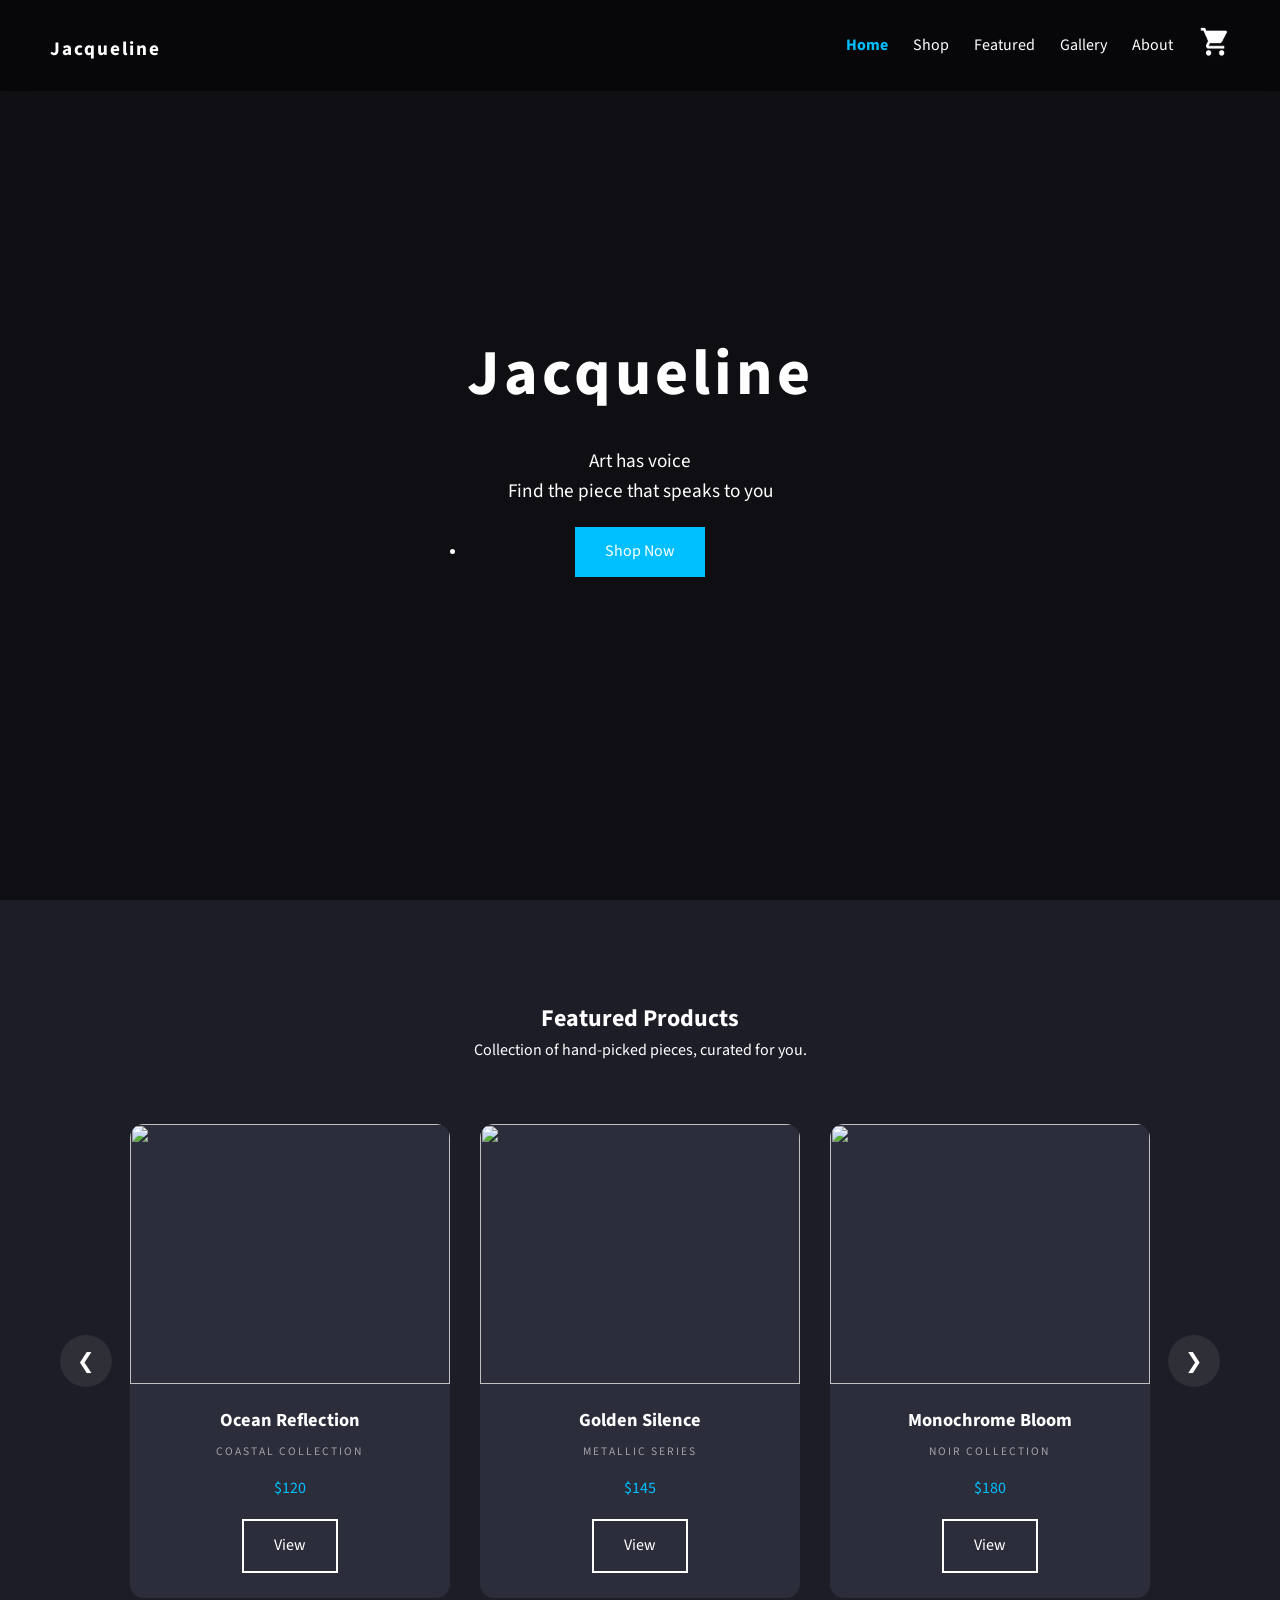
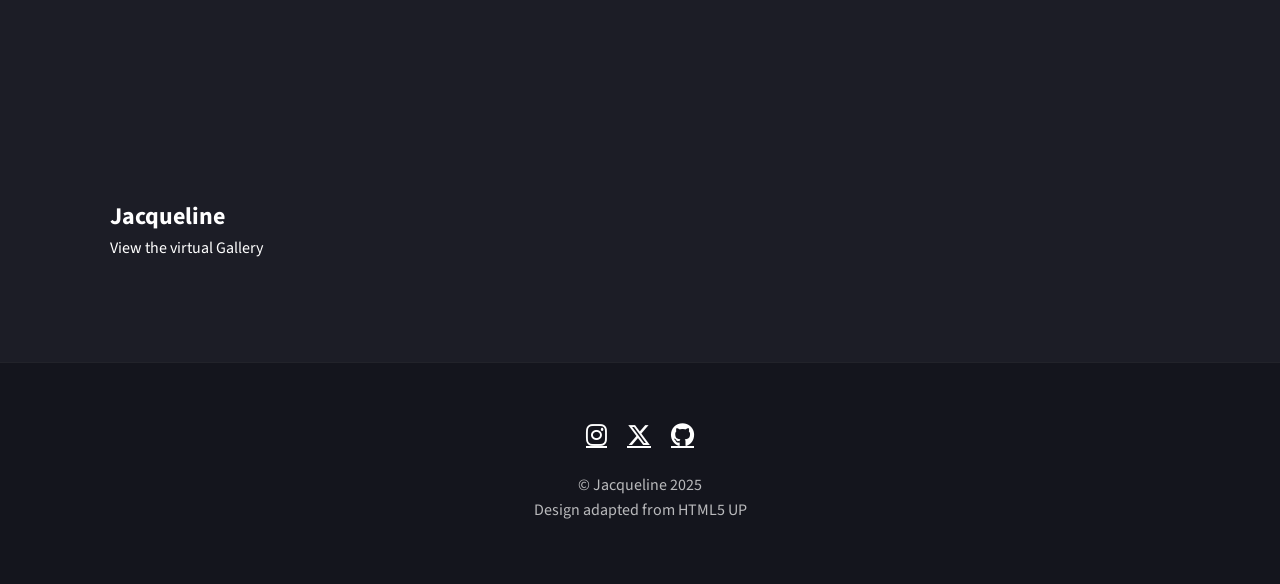
==== index.html @ 3ec4bf7d "Update index.html" ====
<!DOCTYPE HTML>
<html>

<head>

    <title>Jacqueline</title>

    <meta charset="utf-8" />

    <meta
        name="viewport"
        content="width=device-width, initial-scale=1"
    />

    <link
        rel="stylesheet"
        href="assets/css/main.css"
    />

    <!-- Font Awesome -->

    <link
        rel="stylesheet"
        href="https://cdnjs.cloudflare.com/ajax/libs/font-awesome/6.5.1/css/all.min.css"
    />

</head>

<body class="landing">

    <!-- PAGE WRAPPER -->

    <div id="page-wrapper">

        <!-- HEADER -->

        <header id="header" class="alt">

            <h1>
                <a href="index.html">
                    Jacqueline
                </a>
            </h1>

            <nav id="nav">

                <ul>

                    <li>
                        <a href="index.html" class="active-nav">
                            Home
                        </a>
                    </li>

                    <li class="dropdown">

                        <a href="shop.html">
                            Shop
                        </a>

                        <ul class="dropdown-menu">

                            <li>
                                <a href="jewelry.html">
                                    Jewelry
                                </a>
                            </li>

                            <li>
                                <a href="wall_art.html">
                                    Wall Art
                                </a>
                            </li>

                        </ul>

                    </li>

                    <li>
                        <a href="featured.html">
                            Featured
                        </a>
                    </li>

                    <li>
                        <a href="gallery.html">
                            Gallery
                        </a>
                    </li>

                    <li>
                        <a href="about.html">
                            About
                        </a>
                    </li>

                    <li>

                        <a href="cart.html">

                            <img
                                src="assets/images/cart.png"
                                alt="Cart"
                                class="cart-icon"
                            >

                        </a>

                    </li>

                </ul>

            </nav>

        </header>

        <!-- BANNER -->

        <section id="banner">

            <div class="inner">

                <h2>
                    Jacqueline
                </h2>

                <p>
                    Art has voice
                    <br />
                    Find the piece that speaks to you
                </p>

                <ul class="actions special">

                    <li>
                        <a href="shop.html" class="button primary">
                            Shop Now
                        </a>
                    </li>

                </ul>

            </div>

        </section>

        <!-- FEATURED PRODUCTS -->

        <section
            id="one"
            class="wrapper style1 special"
        >

            <div class="inner">

                <header class="major">

                    <h2>
                        Featured Products
                    </h2>

                    <p>
                        Collection of hand-picked pieces,
                        curated for you.
                    </p>

                </header>

                <!-- CAROUSEL -->

                    <div class="featured-carousel-container">

                        <!-- LEFT -->

                        <button
                            class="carousel-arrow"
                            id="prevBtn"
                        >
                            &#10094;
                        </button>

                        <!-- VIEWPORT -->

                        <div class="featured-viewport">

                            <div
                                class="featured-track"
                                id="featuredTrack"
                            >

                                <!-- PRODUCT 1 -->

                                <div class="featured-product">

                                    <img
                                        src="https://picsum.photos/500/400?1"
                                        alt=""
                                    >

                                    <h3>
                                        Ocean Reflection
                                    </h3>

                                    <span>
                                        Coastal Collection
                                    </span>

                                    <p>
                                        $120
                                    </p>

                                    <a href="#" class="button">
                                        View
                                    </a>

                                </div>

                                <!-- PRODUCT 2 -->

                                <div class="featured-product">

                                    <img
                                        src="https://picsum.photos/500/400?2"
                                        alt=""
                                    >

                                    <h3>
                                        Golden Silence
                                    </h3>

                                    <span>
                                        Metallic Series
                                    </span>

                                    <p>
                                        $145
                                    </p>

                                    <a href="#" class="button">
                                        View
                                    </a>

                                </div>

                                <!-- PRODUCT 3 -->

                                <div class="featured-product">

                                    <img
                                        src="https://picsum.photos/500/400?3"
                                        alt=""
                                    >

                                    <h3>
                                        Monochrome Bloom
                                    </h3>

                                    <span>
                                        Noir Collection
                                    </span>

                                    <p>
                                        $180
                                    </p>

                                    <a href="#" class="button">
                                        View
                                    </a>

                                </div>

                                <!-- PRODUCT 4 -->

                                <div class="featured-product">

                                    <img
                                        src="https://picsum.photos/500/400?4"
                                        alt=""
                                    >

                                    <h3>
                                        Silver Horizon
                                    </h3>

                                    <span>
                                        Metallic Series
                                    </span>

                                    <p>
                                        $165
                                    </p>

                                    <a href="#" class="button">
                                        View
                                    </a>

                                </div>

                                <!-- PRODUCT 5 -->

                                <div class="featured-product">

                                    <img
                                        src="https://picsum.photos/500/400?5"
                                        alt=""
                                    >

                                    <h3>
                                        Amber Flow
                                    </h3>

                                    <span>
                                        Earth Series
                                    </span>

                                    <p>
                                        $150
                                    </p>

                                    <a href="#" class="button">
                                        View
                                    </a>

                                </div>

                                <!-- PRODUCT 6 -->

                                <div class="featured-product">

                                    <img
                                        src="https://picsum.photos/500/400?6"
                                        alt=""
                                    >

                                    <h3>
                                        Crimson Drift
                                    </h3>

                                    <span>
                                        Rouge Collection
                                    </span>

                                    <p>
                                        $210
                                    </p>

                                    <a href="#" class="button">
                                        View
                                    </a>

                                </div>

                                <!-- PRODUCT 7 -->

                                <div class="featured-product">

                                    <img
                                        src="https://picsum.photos/500/400?7"
                                        alt=""
                                    >

                                    <h3>
                                        Ivory Echo
                                    </h3>

                                    <span>
                                        Minimal Series
                                    </span>

                                    <p>
                                        $135
                                    </p>

                                    <a href="#" class="button">
                                        View
                                    </a>

                                </div>

                            </div>

                        </div>

                        <!-- RIGHT -->

                        <button
                            class="carousel-arrow"
                            id="nextBtn"
                        >
                            &#10095;
                        </button>

                    </div>

                </section>

            </div>

        </section>

        <!-- ABOUT -->

        <section
            id="two"
            class="wrapper alt style2"
        >

            <section class="spotlight">

                <div class="image">

                    <img
                        src="https://picsum.photos/600/400?4"
                        alt=""
                    >

                </div>

                <div class="content">

                    <h2>
                        Jacqueline
                    </h2>

                    <p>
                        View the virtual Gallery
                    </p>

                </div>

            </section>

        </section>

        <!-- FOOTER -->

        <footer id="footer">

            <ul class="icons">

                <li>
                    <a href="#" class="fa-brands fa-instagram"></a>
                </li>

                <li>
                    <a href="#" class="fa-brands fa-x-twitter"></a>
                </li>

                <li>
                    <a href="#" class="fa-brands fa-github"></a>
                </li>

            </ul>

            <ul class="copyright">

                <li>
                    &copy; Jacqueline 2025
                </li>

                <li>
                    Design adapted from HTML5 UP
                </li>

            </ul>

        </footer>

    </div>

    <script src="assets/js/main.js"></script>

</body>

</html>
---- assets/css/main.css ----
@import url("https://fonts.googleapis.com/css?family=Source+Sans+Pro:300,400,600");

* {
    margin: 0;
    padding: 0;
    box-sizing: border-box;
}

/* =========================
   GLOBAL
========================= */

body {
    font-family: "Source Sans Pro", sans-serif;

    background: #1c1d26;

    color: white;

    line-height: 1.6;

    -webkit-font-smoothing: antialiased;
    -moz-osx-font-smoothing: grayscale;
}

img {
    max-width: 100%;
}

#page-wrapper {
    overflow-x: hidden;
}

/* =========================
   HEADER
========================= */

#header {
    position: fixed;

    width: 100%;

    padding: 20px 50px;

    display: flex;
    justify-content: space-between;
    align-items: center;

    background: rgba(0,0,0,0.5);

    backdrop-filter: blur(10px);
    -webkit-backdrop-filter: blur(10px);

    z-index: 999;
}

#header h1 a {
    color: white;

    text-decoration: none;

    font-size: 1.2rem;

    letter-spacing: 2px;
}

/* =========================
   NAVIGATION
========================= */

#nav > ul {
    display: flex;

    align-items: center;

    list-style: none;

    gap: 25px;
}

#nav a {
    color: white;

    text-decoration: none;

    transition: 0.3s ease;
}

#nav a:hover {
    color: #00bfff;
}

.active-nav {
    color: #00bfff !important;

    font-weight: 700;
}

/* =========================
   CART ICON
========================= */

.cart-icon {
    width: 32px;
    height: 32px;

    transition: 0.3s ease;
}

#nav a:hover .cart-icon {
    filter:
        brightness(0)
        saturate(100%)
        invert(62%)
        sepia(97%)
        saturate(1868%)
        hue-rotate(165deg)
        brightness(101%)
        contrast(101%);
}

.active-nav .cart-icon {
    filter:
        brightness(0)
        saturate(100%)
        invert(62%)
        sepia(97%)
        saturate(1868%)
        hue-rotate(165deg)
        brightness(101%)
        contrast(101%);
}

/* =========================
   DROPDOWN MENU
========================= */

.dropdown {
    position: relative;
}

.dropdown-menu {
    position: absolute;

    top: 100%;
    left: 0;

    background: rgba(20, 21, 29, 0.98);

    min-width: 180px;

    list-style: none;

    padding: 10px 0;

    opacity: 0;
    visibility: hidden;

    transform: translateY(10px);

    transition: 0.3s ease;

    border-radius: 8px;
}

.dropdown-menu li {
    width: 100%;
}

.dropdown-menu a {
    display: block;

    padding: 12px 20px;

    color: white;

    text-decoration: none;

    transition: 0.3s ease;
}

.dropdown-menu a:hover {
    background: rgba(255,255,255,0.08);

    color: #00bfff;
}

.dropdown:hover .dropdown-menu {
    opacity: 1;

    visibility: visible;

    transform: translateY(0);
}

/* =========================
   BANNER
========================= */

#banner {
    height: 100vh;

    background:
        linear-gradient(
            rgba(0,0,0,0.5),
            rgba(0,0,0,0.5)
        ),
        url("https://picsum.photos/1920/1080?blur=1");

    background-size: cover;
    background-position: center;

    display: flex;
    justify-content: center;
    align-items: center;

    text-align: center;
}

#banner .inner h2 {
    font-size: 4rem;

    letter-spacing: 4px;
}

#banner p {
    margin-top: 20px;

    font-size: 1.2rem;
}

/* =========================
   BUTTONS
========================= */

.button {
    display: inline-block;

    padding: 12px 30px;

    border: 2px solid white;

    color: white;

    text-decoration: none;

    margin-top: 20px;

    transition: 0.3s ease;
}

.button:hover {
    background: white;

    color: black;
}

.primary {
    background: #00bfff;

    border: none;
}

/* =========================
   GENERAL SECTIONS
========================= */

.wrapper {
    padding: 100px 60px;
}

.major {
    text-align: center;

    margin-bottom: 60px;
}

/* =========================
   PRODUCT GRID
========================= */

.products-grid {
    display: grid;

    grid-template-columns:
        repeat(auto-fit, minmax(260px, 1fr));

    gap: 30px;
}

.product-card {
    background: #2b2d3a;

    border-radius: 10px;

    overflow: hidden;

    text-align: center;

    padding-bottom: 20px;

    transition:
        transform 0.35s ease,
        box-shadow 0.35s ease;
}

.product-card:hover {
    transform: translateY(-6px);

    box-shadow:
        0 15px 40px rgba(0,0,0,0.35);
}

.product-card img {
    width: 100%;

    display: block;
}

.product-card h3 {
    margin-top: 20px;
}

.product-card p {
    margin-top: 10px;

    color: #00bfff;
}

/* =========================
   SPOTLIGHT
========================= */

.spotlight {
    display: flex;

    align-items: center;

    gap: 50px;

    flex-wrap: wrap;
}

.spotlight .image img {
    width: 100%;

    max-width: 500px;

    border-radius: 10px;
}

.spotlight .content {
    flex: 1;
}

/* =========================
   GALLERY
========================= */

.gallery-section {
    padding: 140px 60px 100px;
}

.gallery-header {
    text-align: center;

    margin-bottom: 60px;
}

.gallery-header h2 {
    font-size: 3rem;

    letter-spacing: 3px;
}

.gallery-header p {
    margin-top: 10px;

    opacity: 0.7;
}

.gallery-grid {
    display: grid;

    grid-template-columns: repeat(3, 1fr);

    gap: 35px;
}

.gallery-item {
    display: flex;

    flex-direction: column;

    transition: transform 0.35s ease;
}

.gallery-item:hover {
    transform: translateY(-6px);
}

.gallery-image-wrapper {
    position: relative;

    overflow: hidden;

    border-radius: 12px;

    cursor: pointer;
}

.gallery-image {
    width: 100%;

    height: 500px;

    object-fit: cover;

    display: block;

    transition:
        transform 0.5s ease,
        filter 0.5s ease;
}

.gallery-image-wrapper:hover .gallery-image {
    transform: scale(1.05);

    filter: brightness(0.45);
}

.gallery-overlay {
    position: absolute;

    inset: 0;

    display: flex;

    flex-direction: column;

    justify-content: center;
    align-items: center;

    text-align: center;

    padding: 30px;

    opacity: 0;

    transition: 0.4s ease;
}

.gallery-overlay h3 {
    font-size: 1.5rem;

    margin-bottom: 10px;
}

.gallery-overlay p {
    max-width: 320px;

    opacity: 0.85;

    line-height: 1.6;
}

.gallery-overlay-collection {
    display: block;

    margin-bottom: 14px;

    font-size: 0.75rem;

    letter-spacing: 2px;

    text-transform: uppercase;

    opacity: 0.7;
}

.gallery-image-wrapper:hover .gallery-overlay {
    opacity: 1;
}

.gallery-title {
    margin-top: 18px;

    text-align: center;
}

.gallery-name {
    display: block;

    font-size: 1rem;

    font-weight: 600;

    letter-spacing: 1px;
}

/* =========================
   MODAL
========================= */

.gallery-modal {
    position: fixed;

    inset: 0;

    background: rgba(0,0,0,0.78);

    -webkit-backdrop-filter: blur(10px);

    backdrop-filter: blur(10px);

    display: flex;

    justify-content: center;
    align-items: center;

    opacity: 0;
    visibility: hidden;

    transition: 0.35s ease;

    z-index: 99999;
}

.gallery-modal.active {
    opacity: 1;

    visibility: visible;
}

.gallery-modal-content {
    width: 90%;

    max-width: 1300px;

    display: flex;

    gap: 50px;

    align-items: center;

    background: #1f2029;

    border-radius: 16px;

    padding: 40px;

    position: relative;
}

.gallery-modal-content img {
    width: 55%;

    max-height: 80vh;

    object-fit: contain;

    border-radius: 10px;
}

.gallery-modal-text {
    flex: 1;
}

.gallery-modal-text h2 {
    font-size: 2.5rem;

    margin-bottom: 20px;
}

.gallery-modal-text p {
    opacity: 0.8;

    line-height: 1.8;
}

.gallery-close {
    position: absolute;

    top: 20px;
    right: 30px;

    font-size: 2.5rem;

    cursor: pointer;

    transition: 0.3s ease;
}

.gallery-close:hover {
    color: #00bfff;
}

/* =========================
   FEATURED PAGE
========================= */

.featured-page {
    padding:
        170px 80px 120px;
}

.featured-header {
    text-align: center;

    margin-bottom: 55px;
}

.featured-header h2 {
    font-size: 3rem;

    letter-spacing: 3px;
}

.featured-header p {
    margin-top: 14px;

    opacity: 0.7;
}

/* =========================
   FEATURED CAROUSEL
========================= */

.featured-carousel-container {
    display: flex;

    align-items: center;

    gap: 18px;

    max-width: 1400px;

    margin: 0 auto;
}

.featured-viewport {
    overflow: hidden;

    width: 100%;
}

.featured-track {
    display: flex;

    gap: 30px;

    transition: transform 0.45s ease;
}

.featured-product {
    min-width: calc((100% - 60px) / 3);

    background: #2b2d3a;

    border-radius: 14px;

    overflow: hidden;

    padding-bottom: 25px;

    text-align: center;

    flex-shrink: 0;

    transition:
        transform 0.35s ease,
        box-shadow 0.35s ease;
}

.featured-product:hover {
    transform: translateY(-6px);

    box-shadow:
        0 18px 40px rgba(0,0,0,0.35);
}

.featured-product img {
    width: 100%;

    height: 260px;

    object-fit: cover;

    display: block;
}

.featured-product h3 {
    margin-top: 22px;

    font-size: 1.15rem;
}

.featured-product span {
    display: block;

    margin-top: 8px;

    font-size: 0.72rem;

    letter-spacing: 2px;

    text-transform: uppercase;

    opacity: 0.55;
}

.featured-product p {
    margin-top: 14px;

    color: #00bfff;

    font-size: 1rem;
}

.featured-product .button {
    margin-top: 18px;
}

/* =========================
   CAROUSEL ARROWS
========================= */

.carousel-arrow {
    width: 52px;
    height: 52px;

    border: none;

    border-radius: 50%;

    background: rgba(255,255,255,0.08);

    color: white;

    font-size: 1.3rem;

    cursor: pointer;

    transition: 0.3s ease;

    flex-shrink: 0;
}

.carousel-arrow:hover {
    background: #00bfff;

    transform: scale(1.05);
}

/* =========================
   FOOTER
========================= */

#footer {
    padding: 60px;

    text-align: center;

    background: #14151d;

    border-top:
        1px solid rgba(255,255,255,0.06);
}

.icons {
    display: flex;

    justify-content: center;

    gap: 20px;

    list-style: none;

    margin-bottom: 20px;
}

.icons a {
    color: white;

    font-size: 1.5rem;

    transition: 0.3s ease;
}

.icons a:hover {
    color: #00bfff;

    transform: translateY(-2px);
}

.copyright {
    list-style: none;

    opacity: 0.7;
}

/* =========================
   RESPONSIVE
========================= */

@media screen and (max-width: 1000px) {

    .gallery-grid {
        grid-template-columns: repeat(2, 1fr);
    }

    .featured-product {
        min-width: calc((100% - 30px) / 2);
    }

}

@media screen and (max-width: 900px) {

    .gallery-modal-content {
        flex-direction: column;
    }

    .gallery-modal-content img {
        width: 100%;
    }

    .gallery-modal-text {
        text-align: center;
    }

    .gallery-image {
        height: 400px;
    }

}

@media screen and (max-width: 768px) {

    #header {
        flex-direction: column;

        gap: 20px;
    }

    #nav ul {
        flex-wrap: wrap;

        justify-content: center;
    }

    #banner .inner h2 {
        font-size: 2.5rem;
    }

    .wrapper {
        padding: 70px 25px;
    }

}

@media screen and (max-width: 700px) {

    .gallery-grid {
        grid-template-columns: 1fr;
    }

    .gallery-section {
        padding: 120px 25px 80px;
    }

    .featured-page {
        padding:
            150px 25px 80px;
    }

    .featured-carousel-container {
        gap: 12px;
    }

    .featured-product {
        min-width: 100%;
    }

    .carousel-arrow {
        width: 42px;
        height: 42px;

        font-size: 1rem;
    }

}
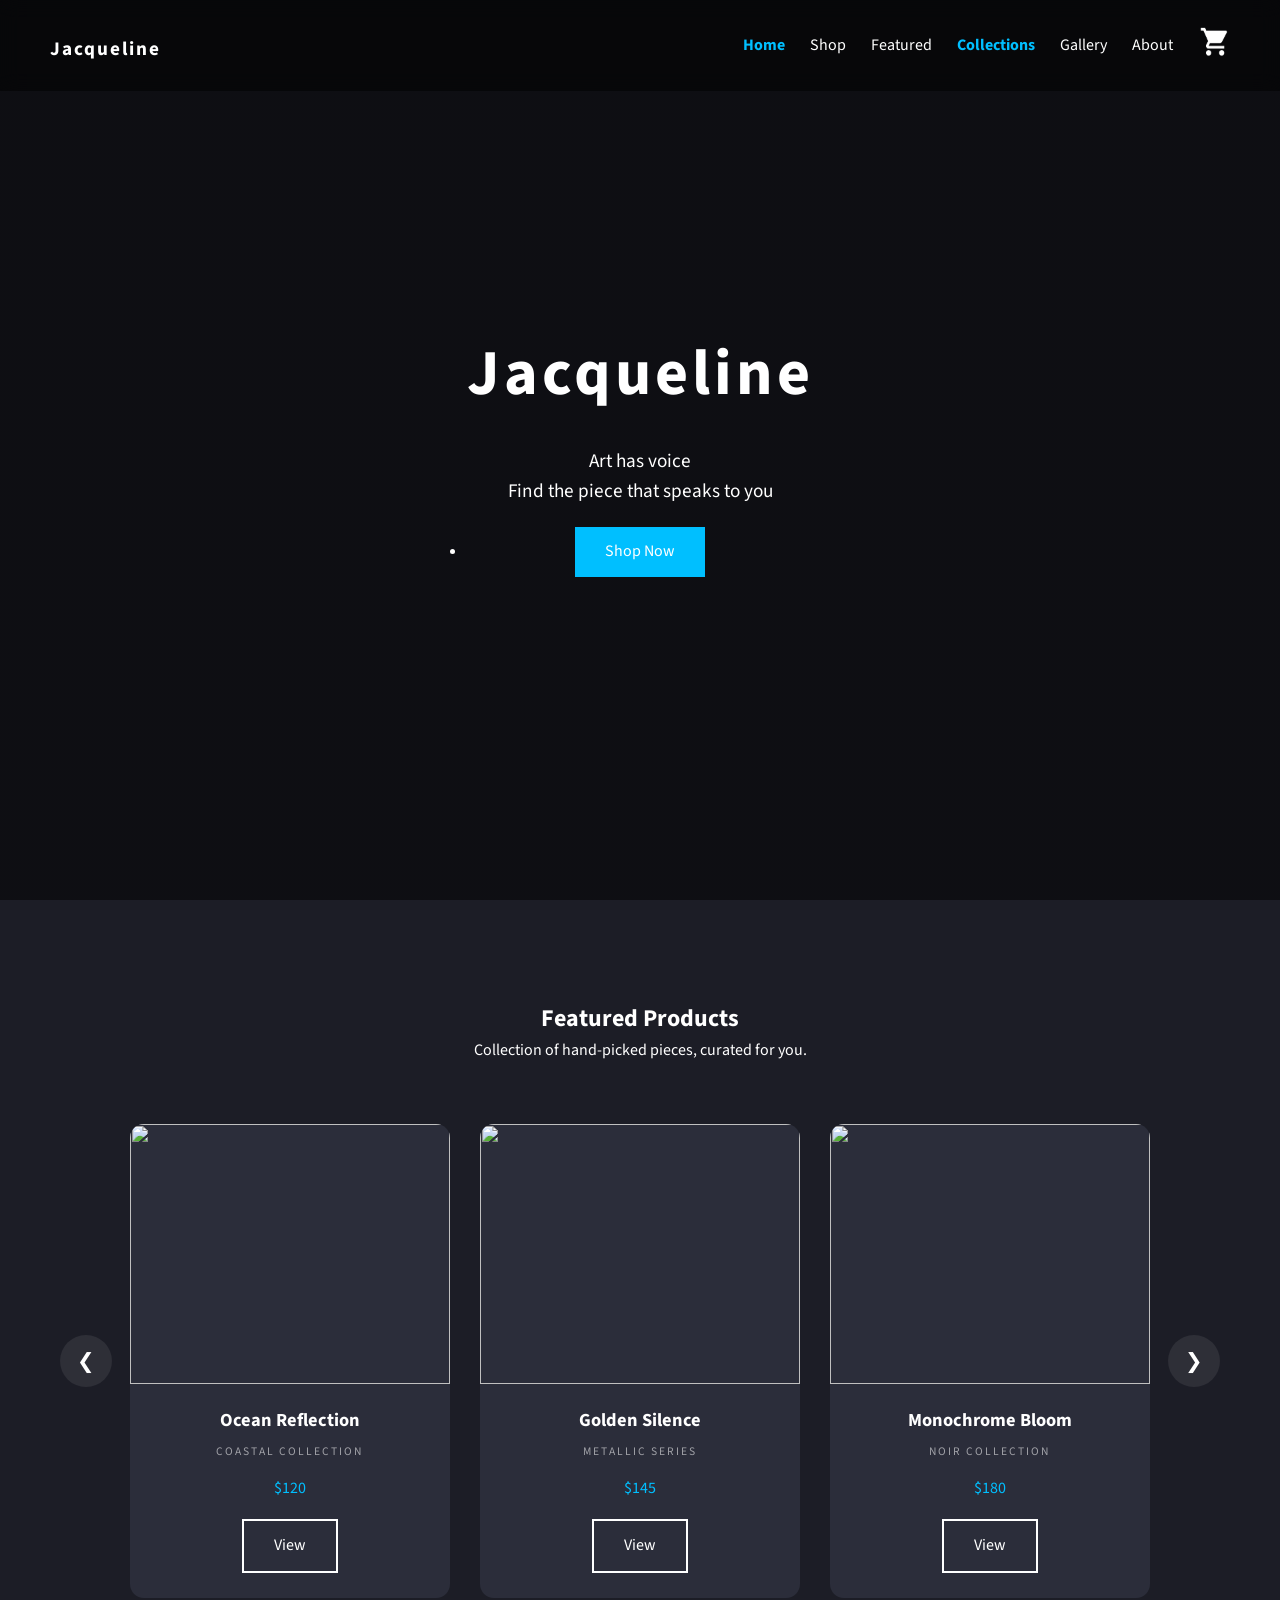
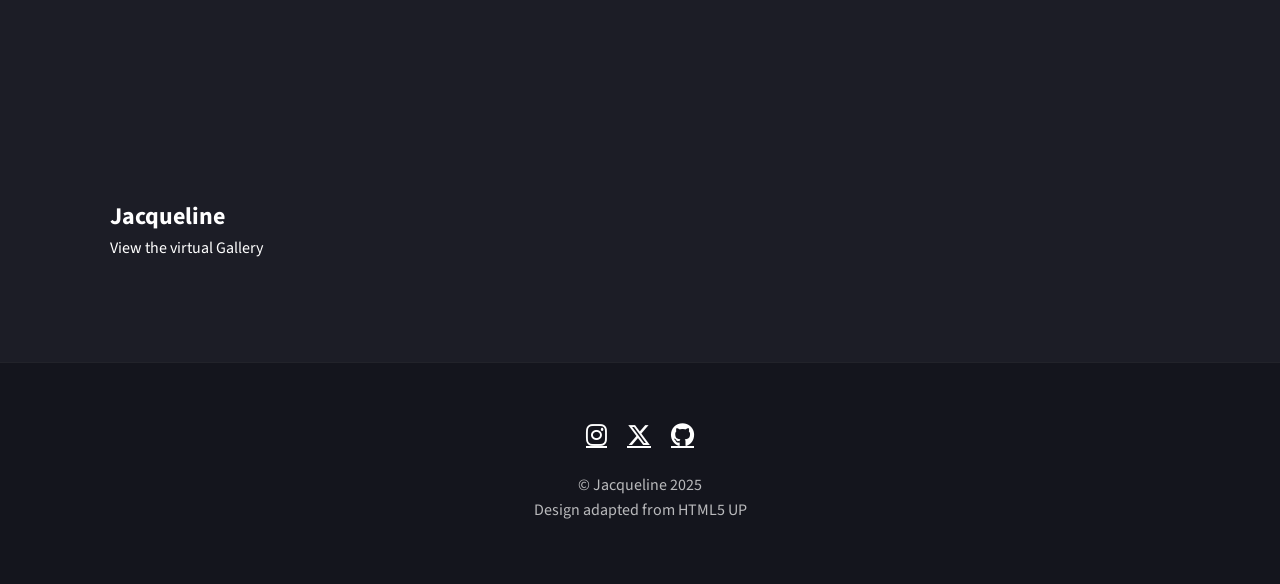
==== commit 128f1326: "adding collections" ====
--- a/index.html
+++ b/index.html
@@ -82,6 +82,12 @@
                         </a>
                     </li>
 
+                    <li>
+                        <a href="collections.html" class="active-nav">
+                            Collections
+                        </a>
+                    </li>
+                    
                     <li>
                         <a href="gallery.html">
                             Gallery
--- a/assets/css/main.css
+++ b/assets/css/main.css
@@ -889,4 +889,468 @@
         font-size: 1rem;
     }
 
+}
+
+/* =========================
+   ABOUT PAGE
+========================= */
+
+.about-page {
+    padding:
+        170px 80px 100px;
+}
+
+.about-container {
+    display: flex;
+
+    align-items: center;
+
+    gap: 80px;
+
+    max-width: 1400px;
+
+    margin: 0 auto;
+}
+
+/* IMAGE */
+
+.about-image {
+    flex: 1;
+}
+
+.about-image img {
+    width: 100%;
+
+    border-radius: 18px;
+
+    object-fit: cover;
+
+    box-shadow:
+        0 25px 60px rgba(0,0,0,0.35);
+}
+
+/* CONTENT */
+
+.about-content {
+    flex: 1;
+}
+
+.about-label {
+    display: inline-block;
+
+    margin-bottom: 18px;
+
+    font-size: 0.8rem;
+
+    letter-spacing: 3px;
+
+    text-transform: uppercase;
+
+    opacity: 0.6;
+}
+
+.about-content h2 {
+    font-size: 3.5rem;
+
+    line-height: 1.1;
+
+    margin-bottom: 30px;
+}
+
+.about-content p {
+    margin-bottom: 22px;
+
+    opacity: 0.82;
+
+    font-size: 1.05rem;
+
+    line-height: 1.9;
+}
+
+/* SOCIALS */
+
+.about-socials {
+    display: flex;
+
+    gap: 25px;
+
+    margin-top: 35px;
+}
+
+.about-socials a {
+    display: flex;
+
+    align-items: center;
+
+    gap: 10px;
+
+    color: white;
+
+    text-decoration: none;
+
+    transition: 0.3s ease;
+}
+
+.about-socials a:hover {
+    color: #00bfff;
+}
+
+/* =========================
+   CONTACT SECTION
+========================= */
+
+.contact-section {
+    padding:
+        40px 80px 120px;
+}
+
+.contact-container {
+    max-width: 1100px;
+
+    margin: 0 auto;
+
+    background: #232532;
+
+    border-radius: 18px;
+
+    padding: 70px;
+
+    box-shadow:
+        0 20px 60px rgba(0,0,0,0.25);
+}
+
+/* HEADER */
+
+.contact-header {
+    text-align: center;
+
+    margin-bottom: 50px;
+}
+
+.contact-header h2 {
+    font-size: 2.8rem;
+
+    margin-bottom: 15px;
+}
+
+.contact-header p {
+    opacity: 0.7;
+}
+
+/* FORM */
+
+.contact-form {
+    display: flex;
+
+    flex-direction: column;
+
+    gap: 25px;
+}
+
+.form-row {
+    display: flex;
+
+    gap: 25px;
+}
+
+.contact-form input,
+.contact-form textarea {
+    width: 100%;
+
+    padding: 18px 22px;
+
+    border: none;
+
+    border-radius: 12px;
+
+    background: #1c1d26;
+
+    color: white;
+
+    font-family: inherit;
+
+    font-size: 1rem;
+
+    outline: none;
+
+    transition: 0.3s ease;
+}
+
+.contact-form input:focus,
+.contact-form textarea:focus {
+    box-shadow:
+        0 0 0 2px #00bfff;
+}
+
+.contact-form textarea {
+    min-height: 180px;
+
+    resize: vertical;
+}
+
+.contact-form button {
+    align-self: flex-start;
+}
+
+/* =========================
+   RESPONSIVE
+========================= */
+
+@media screen and (max-width: 1000px) {
+
+    .about-container {
+        flex-direction: column;
+    }
+
+    .about-content h2 {
+        font-size: 2.8rem;
+    }
+
+    .form-row {
+        flex-direction: column;
+    }
+
+}
+
+@media screen and (max-width: 700px) {
+
+    .about-page {
+        padding:
+            150px 25px 70px;
+    }
+
+    .contact-section {
+        padding:
+            20px 25px 80px;
+    }
+
+    .contact-container {
+        padding: 40px 25px;
+    }
+
+    .about-content h2 {
+        font-size: 2.3rem;
+    }
+
+    .about-socials {
+        flex-direction: column;
+
+        gap: 18px;
+    }
+
+}
+
+.form-status {
+    margin-top: 18px;
+
+    font-size: 0.95rem;
+
+    opacity: 0.9;
+}
+
+/* =========================
+   COLLECTIONS PAGE
+========================= */
+
+.collections-page {
+    padding:
+        170px 80px 120px;
+}
+
+.collections-header {
+    text-align: center;
+
+    margin-bottom: 70px;
+}
+
+.collections-header h2 {
+    font-size: 3rem;
+
+    letter-spacing: 3px;
+}
+
+.collections-header p {
+    margin-top: 15px;
+
+    opacity: 0.7;
+}
+
+/* GRID */
+
+.collections-grid {
+    display: grid;
+
+    grid-template-columns:
+        repeat(2, 1fr);
+
+    gap: 35px;
+
+    max-width: 1400px;
+
+    margin: 0 auto;
+}
+
+/* CARD */
+
+.collection-card {
+    position: relative;
+
+    overflow: hidden;
+
+    border-radius: 18px;
+
+    min-height: 650px;
+
+    text-decoration: none;
+
+    color: white;
+
+    background: #222;
+
+    transition:
+        transform 0.4s ease,
+        box-shadow 0.4s ease;
+}
+
+.collection-card:hover {
+    transform: translateY(-8px);
+
+    box-shadow:
+        0 25px 60px rgba(0,0,0,0.4);
+}
+
+/* IMAGE */
+
+.collection-card img {
+    position: absolute;
+
+    inset: 0;
+
+    width: 100%;
+    height: 100%;
+
+    object-fit: cover;
+
+    transition:
+        transform 0.5s ease,
+        filter 0.5s ease;
+}
+
+.collection-card:hover img {
+    transform: scale(1.05);
+
+    filter: brightness(0.4);
+}
+
+/* OVERLAY */
+
+.collection-card-overlay {
+    position: absolute;
+
+    inset: 0;
+
+    display: flex;
+
+    flex-direction: column;
+
+    justify-content: flex-end;
+
+    padding: 45px;
+
+    background:
+        linear-gradient(
+            to top,
+            rgba(0,0,0,0.88),
+            rgba(0,0,0,0.08)
+        );
+}
+
+.collection-card-overlay span {
+    font-size: 0.78rem;
+
+    letter-spacing: 2px;
+
+    text-transform: uppercase;
+
+    opacity: 0.65;
+
+    margin-bottom: 14px;
+}
+
+.collection-card-overlay h3 {
+    font-size: 2.2rem;
+
+    margin-bottom: 16px;
+}
+
+.collection-card-overlay p {
+    max-width: 500px;
+
+    line-height: 1.8;
+
+    opacity: 0.82;
+}
+
+/* BUTTON */
+
+.collection-button {
+    margin-top: 30px;
+
+    display: inline-flex;
+
+    align-items: center;
+
+    justify-content: center;
+
+    width: fit-content;
+
+    padding: 12px 24px;
+
+    border:
+        1px solid rgba(255,255,255,0.25);
+
+    border-radius: 999px;
+
+    font-size: 0.9rem;
+
+    letter-spacing: 1px;
+
+    transition: 0.3s ease;
+}
+
+.collection-card:hover .collection-button {
+    background: #00bfff;
+
+    border-color: #00bfff;
+}
+
+/* RESPONSIVE */
+
+@media screen and (max-width: 1000px) {
+
+    .collections-grid {
+        grid-template-columns: 1fr;
+    }
+
+}
+
+@media screen and (max-width: 700px) {
+
+    .collections-page {
+        padding:
+            150px 25px 80px;
+    }
+
+    .collection-card {
+        min-height: 520px;
+    }
+
+    .collection-card-overlay {
+        padding: 30px;
+    }
+
+    .collection-card-overlay h3 {
+        font-size: 1.8rem;
+    }
+
 }
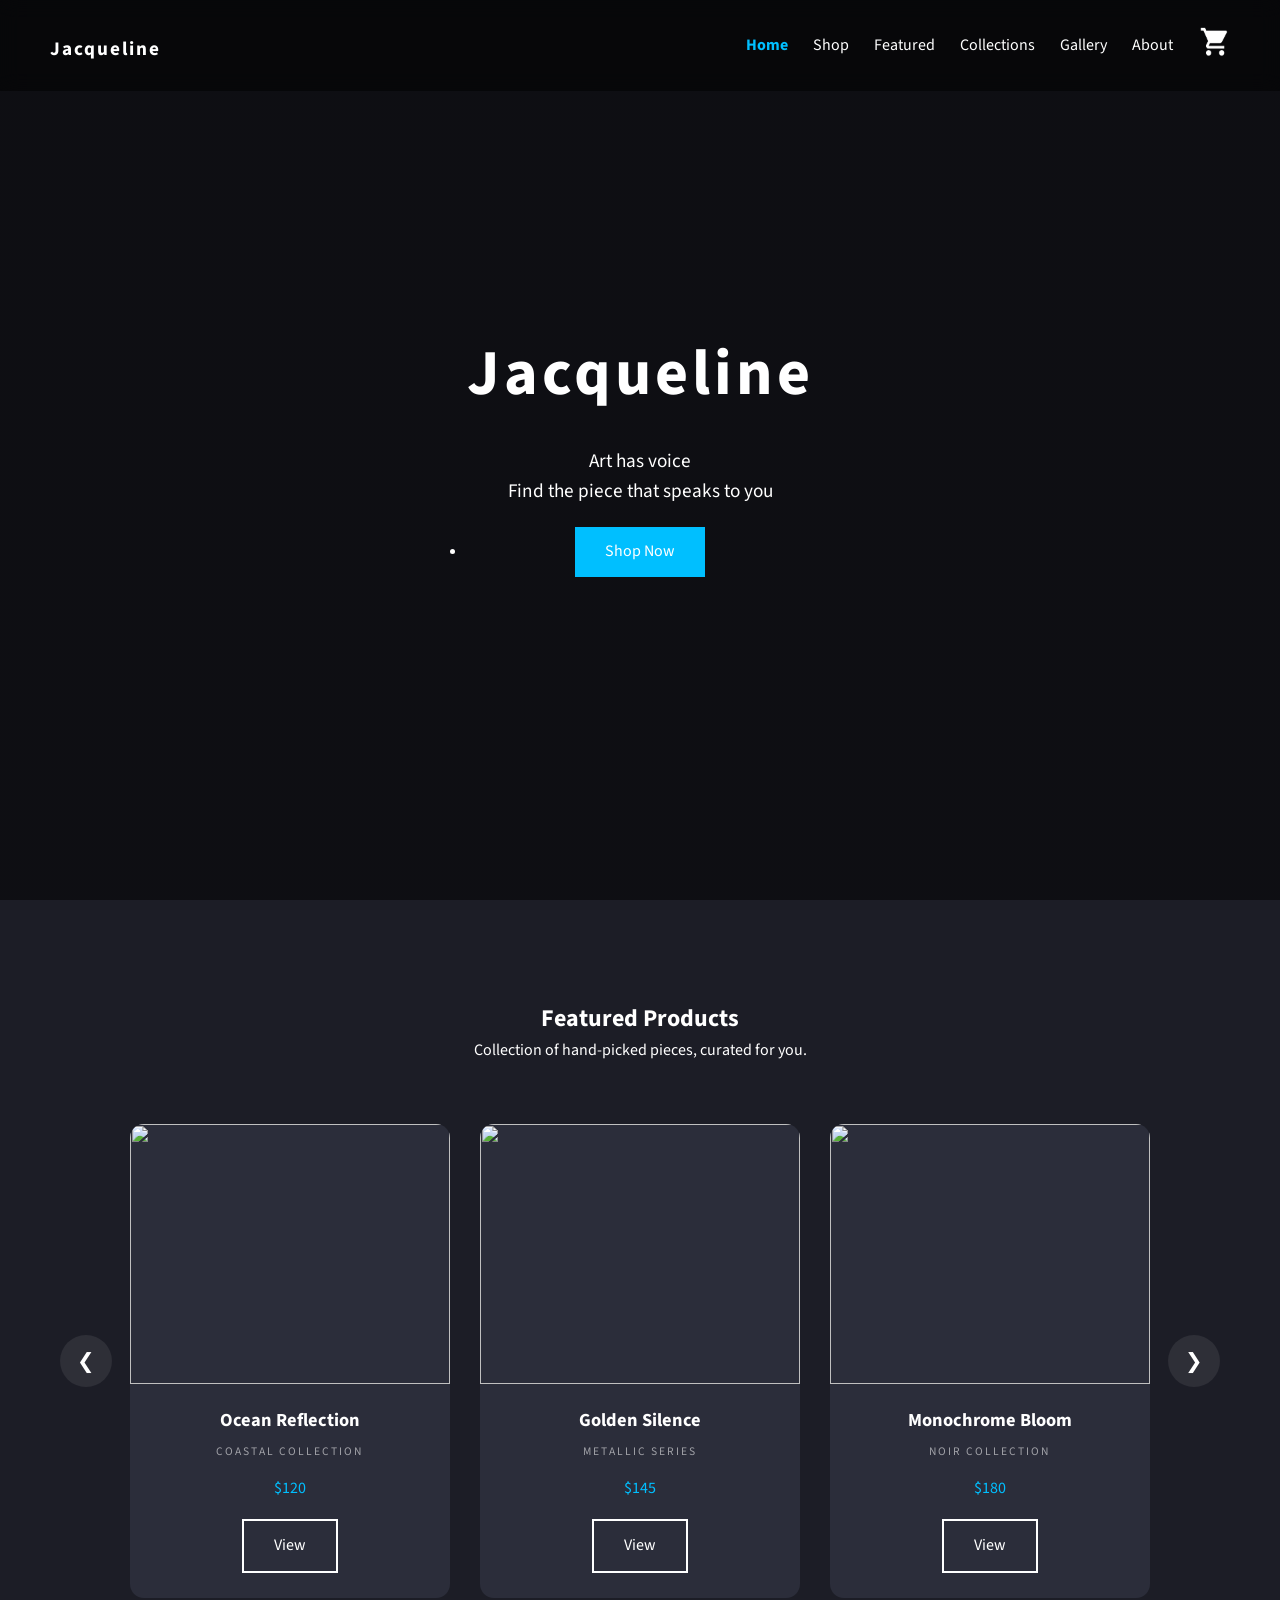
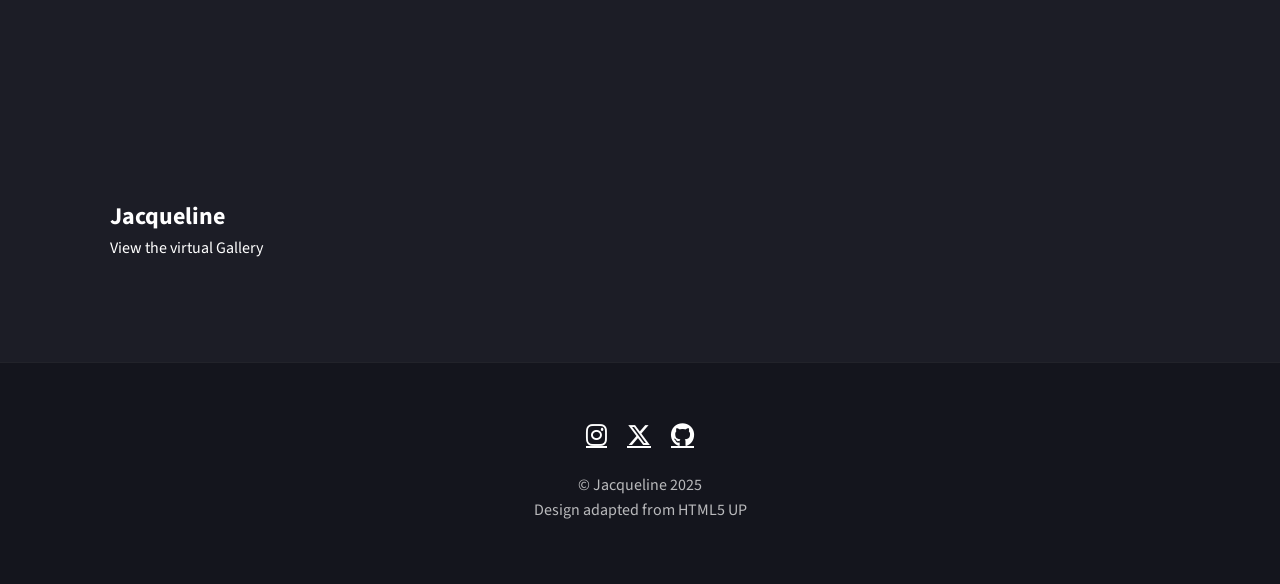
==== commit 79e490e0: "bug fix" ====
--- a/index.html
+++ b/index.html
@@ -83,11 +83,11 @@
                     </li>
 
                     <li>
-                        <a href="collections.html" class="active-nav">
+                        <a href="collections.html">
                             Collections
                         </a>
                     </li>
-                    
+
                     <li>
                         <a href="gallery.html">
                             Gallery
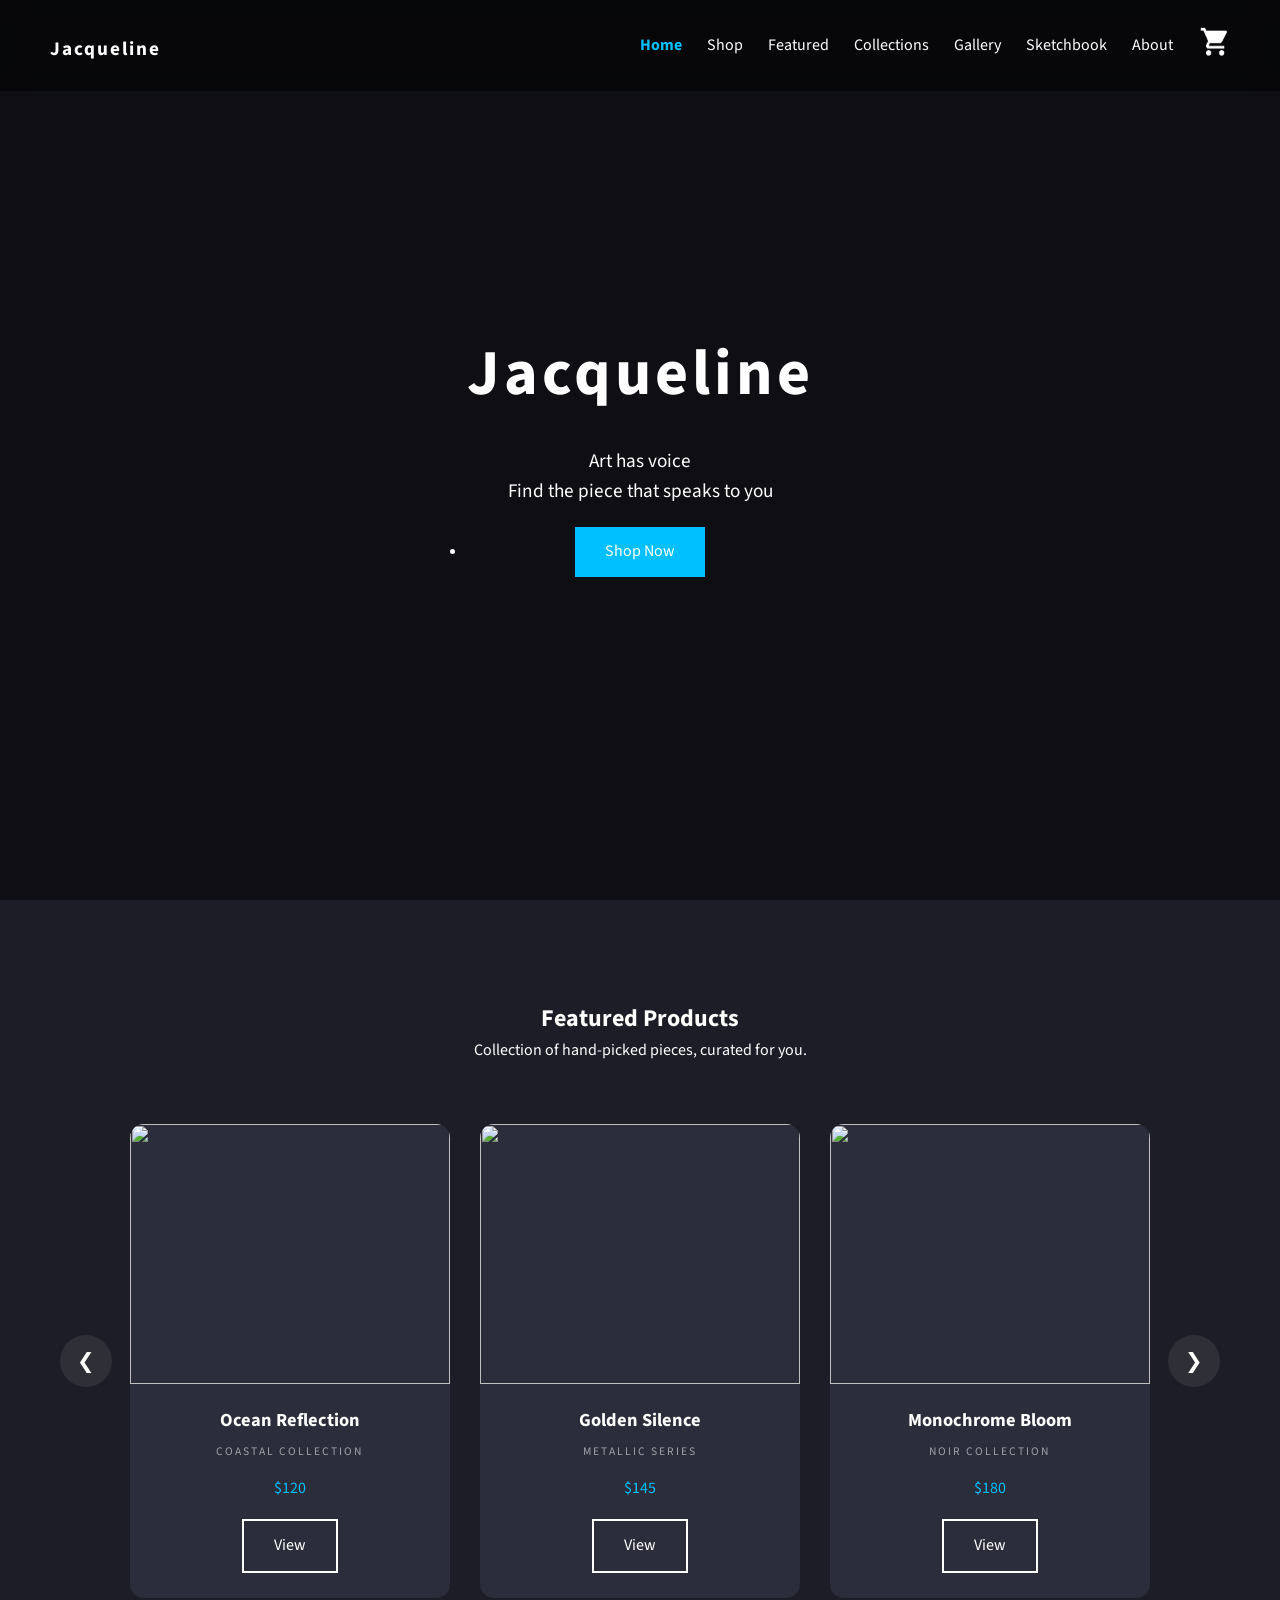
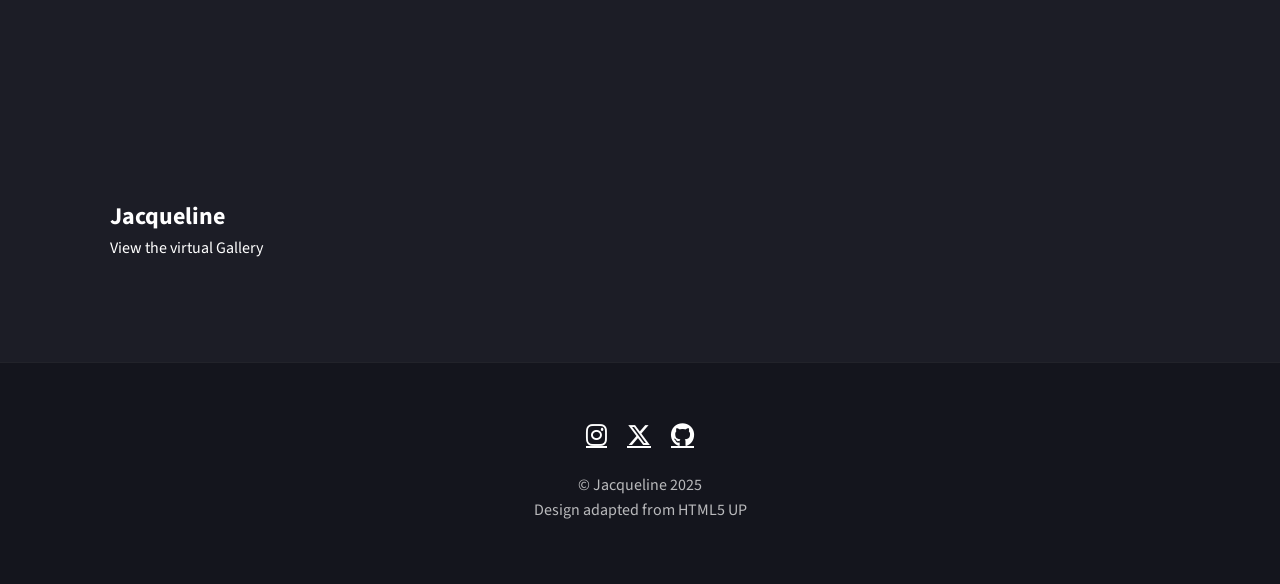
==== commit 4f83e147: "adding sketchbook" ====
--- a/index.html
+++ b/index.html
@@ -94,6 +94,12 @@
                         </a>
                     </li>
 
+                    <li>
+                        <a href="sketchbook.html">
+                            Sketchbook
+                        </a>
+                    </li>
+                    
                     <li>
                         <a href="about.html">
                             About
--- a/assets/css/main.css
+++ b/assets/css/main.css
@@ -1353,4 +1353,209 @@
         font-size: 1.8rem;
     }
 
+}
+
+/* =========================
+   SKETCHBOOK
+========================= */
+
+.sketchbook-page {
+    padding:
+        170px 40px 120px;
+
+    min-height: 100vh;
+}
+
+.sketchbook-header {
+    text-align: center;
+
+    margin-bottom: 60px;
+}
+
+.sketchbook-header h2 {
+    font-size: 3rem;
+
+    letter-spacing: 3px;
+}
+
+.sketchbook-header p {
+    margin-top: 14px;
+
+    opacity: 0.7;
+}
+
+/* BOOK WRAPPER */
+
+.book-wrapper {
+    display: flex;
+
+    justify-content: center;
+    align-items: center;
+
+    gap: 40px;
+
+    perspective: 2500px;
+}
+
+/* BOOK */
+
+.book {
+    position: relative;
+
+    width: 520px;
+    height: 720px;
+}
+
+/* PAPER */
+
+.paper {
+    position: absolute;
+
+    width: 100%;
+    height: 100%;
+
+    top: 0;
+    left: 0;
+
+    perspective: 2500px;
+}
+
+/* FRONT + BACK */
+
+.front,
+.back {
+    position: absolute;
+
+    width: 100%;
+    height: 100%;
+
+    top: 0;
+    left: 0;
+
+    transform-origin: left;
+
+    transition:
+        transform 1s ease;
+
+    box-shadow:
+        0 20px 50px rgba(0,0,0,0.35);
+
+    border-radius: 6px;
+
+    overflow: hidden;
+
+    background: #f6f1e8;
+
+    backface-visibility: hidden;
+}
+
+.front {
+    z-index: 2;
+}
+
+.back {
+    transform: rotateY(180deg);
+}
+
+/* FLIP */
+
+.paper.flipped .front {
+    transform: rotateY(-180deg);
+}
+
+.paper.flipped .back {
+    transform: rotateY(0deg);
+}
+
+/* PAGE CONTENT */
+
+.page-content {
+    width: 100%;
+    height: 100%;
+
+    display: flex;
+
+    flex-direction: column;
+
+    justify-content: center;
+    align-items: center;
+
+    padding: 24px;
+
+    background:
+        repeating-linear-gradient(
+            to bottom,
+            #f6f1e8,
+            #f6f1e8 28px,
+            #ece5d7 29px
+        );
+}
+
+.page-content img {
+    width: 100%;
+    height: 88%;
+
+    object-fit: cover;
+
+    border-radius: 4px;
+
+    box-shadow:
+        0 10px 25px rgba(0,0,0,0.15);
+}
+
+.page-content span {
+    margin-top: 16px;
+
+    color: #1c1d26;
+
+    font-size: 0.95rem;
+
+    letter-spacing: 1px;
+}
+
+/* BUTTONS */
+
+.book-arrow {
+    width: 60px;
+    height: 60px;
+
+    border: none;
+
+    border-radius: 50%;
+
+    background: rgba(255,255,255,0.08);
+
+    color: white;
+
+    font-size: 1.4rem;
+
+    cursor: pointer;
+
+    transition: 0.3s ease;
+}
+
+.book-arrow:hover {
+    background: #00bfff;
+
+    transform: scale(1.05);
+}
+
+/* RESPONSIVE */
+
+@media screen and (max-width: 800px) {
+
+    .book {
+        width: 340px;
+        height: 500px;
+    }
+
+    .book-wrapper {
+        gap: 15px;
+    }
+
+    .book-arrow {
+        width: 44px;
+        height: 44px;
+    }
+
 }
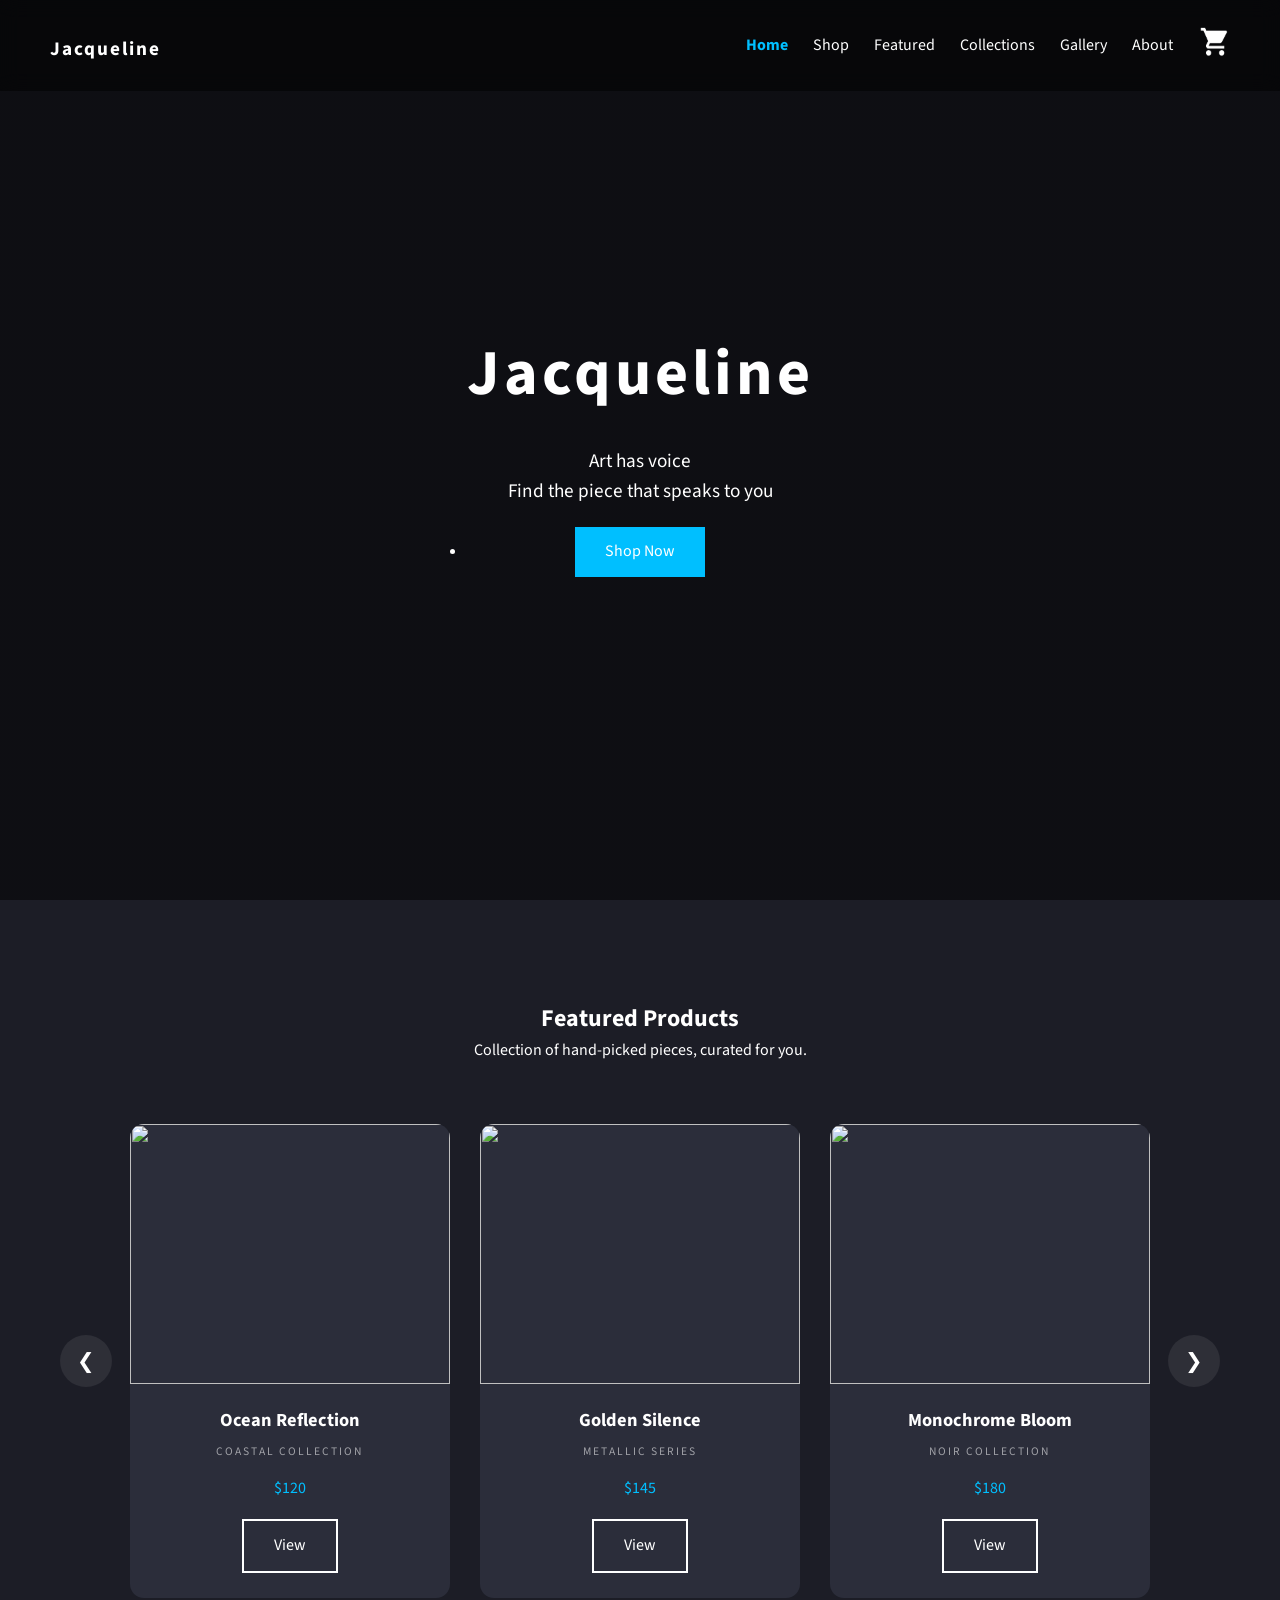
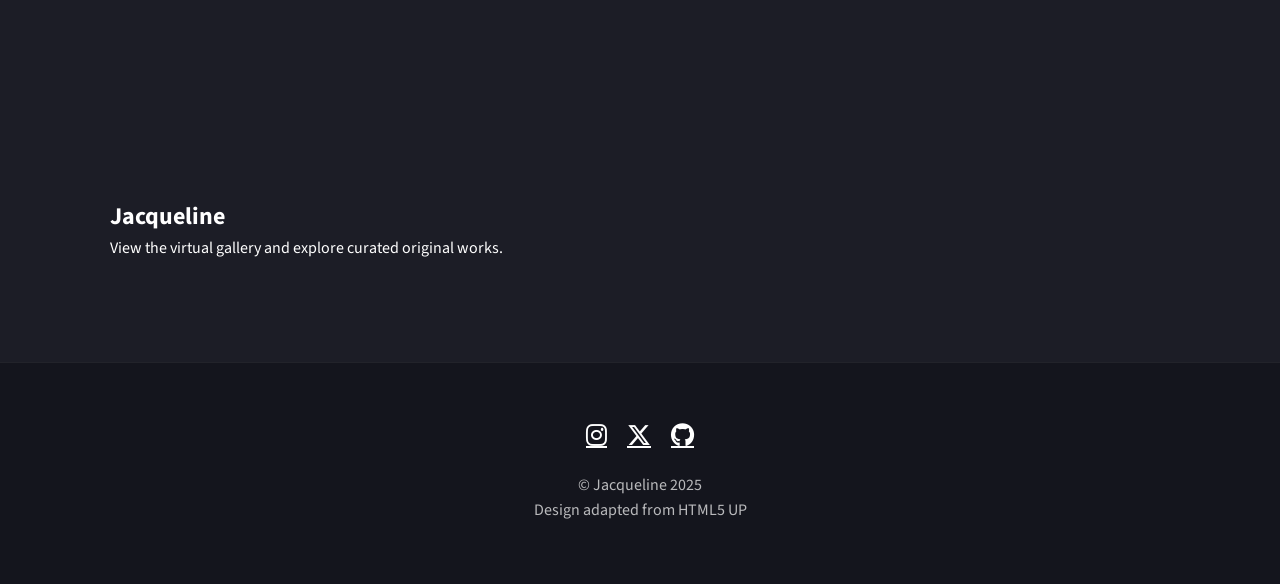
==== commit f021a4a2: "bug fixing" ====
--- a/index.html
+++ b/index.html
@@ -17,7 +17,7 @@
         href="assets/css/main.css"
     />
 
-    <!-- Font Awesome -->
+    <!-- FONT AWESOME -->
 
     <link
         rel="stylesheet"
@@ -47,7 +47,10 @@
                 <ul>
 
                     <li>
-                        <a href="index.html" class="active-nav">
+                        <a
+                            href="index.html"
+                            class="active-nav"
+                        >
                             Home
                         </a>
                     </li>
@@ -94,12 +97,6 @@
                         </a>
                     </li>
 
-                    <li>
-                        <a href="sketchbook.html">
-                            Sketchbook
-                        </a>
-                    </li>
-                    
                     <li>
                         <a href="about.html">
                             About
@@ -145,9 +142,14 @@
                 <ul class="actions special">
 
                     <li>
-                        <a href="shop.html" class="button primary">
+
+                        <a
+                            href="shop.html"
+                            class="button primary"
+                        >
                             Shop Now
                         </a>
+
                     </li>
 
                 </ul>
@@ -180,237 +182,230 @@
 
                 <!-- CAROUSEL -->
 
-                    <div class="featured-carousel-container">
-
-                        <!-- LEFT -->
-
-                        <button
-                            class="carousel-arrow"
-                            id="prevBtn"
-                        >
-                            &#10094;
-                        </button>
-
-                        <!-- VIEWPORT -->
-
-                        <div class="featured-viewport">
-
-                            <div
-                                class="featured-track"
-                                id="featuredTrack"
-                            >
-
-                                <!-- PRODUCT 1 -->
-
-                                <div class="featured-product">
-
-                                    <img
-                                        src="https://picsum.photos/500/400?1"
-                                        alt=""
-                                    >
-
-                                    <h3>
-                                        Ocean Reflection
-                                    </h3>
-
-                                    <span>
-                                        Coastal Collection
-                                    </span>
-
-                                    <p>
-                                        $120
-                                    </p>
-
-                                    <a href="#" class="button">
-                                        View
-                                    </a>
-
-                                </div>
-
-                                <!-- PRODUCT 2 -->
-
-                                <div class="featured-product">
-
-                                    <img
-                                        src="https://picsum.photos/500/400?2"
-                                        alt=""
-                                    >
-
-                                    <h3>
-                                        Golden Silence
-                                    </h3>
-
-                                    <span>
-                                        Metallic Series
-                                    </span>
-
-                                    <p>
-                                        $145
-                                    </p>
-
-                                    <a href="#" class="button">
-                                        View
-                                    </a>
-
-                                </div>
-
-                                <!-- PRODUCT 3 -->
-
-                                <div class="featured-product">
-
-                                    <img
-                                        src="https://picsum.photos/500/400?3"
-                                        alt=""
-                                    >
-
-                                    <h3>
-                                        Monochrome Bloom
-                                    </h3>
-
-                                    <span>
-                                        Noir Collection
-                                    </span>
-
-                                    <p>
-                                        $180
-                                    </p>
-
-                                    <a href="#" class="button">
-                                        View
-                                    </a>
-
-                                </div>
-
-                                <!-- PRODUCT 4 -->
-
-                                <div class="featured-product">
-
-                                    <img
-                                        src="https://picsum.photos/500/400?4"
-                                        alt=""
-                                    >
-
-                                    <h3>
-                                        Silver Horizon
-                                    </h3>
-
-                                    <span>
-                                        Metallic Series
-                                    </span>
-
-                                    <p>
-                                        $165
-                                    </p>
-
-                                    <a href="#" class="button">
-                                        View
-                                    </a>
-
-                                </div>
-
-                                <!-- PRODUCT 5 -->
-
-                                <div class="featured-product">
-
-                                    <img
-                                        src="https://picsum.photos/500/400?5"
-                                        alt=""
-                                    >
-
-                                    <h3>
-                                        Amber Flow
-                                    </h3>
-
-                                    <span>
-                                        Earth Series
-                                    </span>
-
-                                    <p>
-                                        $150
-                                    </p>
-
-                                    <a href="#" class="button">
-                                        View
-                                    </a>
-
-                                </div>
-
-                                <!-- PRODUCT 6 -->
-
-                                <div class="featured-product">
-
-                                    <img
-                                        src="https://picsum.photos/500/400?6"
-                                        alt=""
-                                    >
-
-                                    <h3>
-                                        Crimson Drift
-                                    </h3>
-
-                                    <span>
-                                        Rouge Collection
-                                    </span>
-
-                                    <p>
-                                        $210
-                                    </p>
-
-                                    <a href="#" class="button">
-                                        View
-                                    </a>
-
-                                </div>
-
-                                <!-- PRODUCT 7 -->
-
-                                <div class="featured-product">
-
-                                    <img
-                                        src="https://picsum.photos/500/400?7"
-                                        alt=""
-                                    >
-
-                                    <h3>
-                                        Ivory Echo
-                                    </h3>
-
-                                    <span>
-                                        Minimal Series
-                                    </span>
-
-                                    <p>
-                                        $135
-                                    </p>
-
-                                    <a href="#" class="button">
-                                        View
-                                    </a>
-
-                                </div>
+                <div class="featured-carousel-container">
+
+                    <!-- LEFT BUTTON -->
+
+                    <button
+                        class="carousel-arrow carousel-prev"
+                    >
+                        &#10094;
+                    </button>
+
+                    <!-- VIEWPORT -->
+
+                    <div class="featured-viewport">
+
+                        <div class="featured-track">
+
+                            <!-- PRODUCT 1 -->
+
+                            <div class="featured-product">
+
+                                <img
+                                    src="https://picsum.photos/500/400?1"
+                                    alt=""
+                                >
+
+                                <h3>
+                                    Ocean Reflection
+                                </h3>
+
+                                <span>
+                                    Coastal Collection
+                                </span>
+
+                                <p>
+                                    $120
+                                </p>
+
+                                <a href="#" class="button">
+                                    View
+                                </a>
+
+                            </div>
+
+                            <!-- PRODUCT 2 -->
+
+                            <div class="featured-product">
+
+                                <img
+                                    src="https://picsum.photos/500/400?2"
+                                    alt=""
+                                >
+
+                                <h3>
+                                    Golden Silence
+                                </h3>
+
+                                <span>
+                                    Metallic Series
+                                </span>
+
+                                <p>
+                                    $145
+                                </p>
+
+                                <a href="#" class="button">
+                                    View
+                                </a>
+
+                            </div>
+
+                            <!-- PRODUCT 3 -->
+
+                            <div class="featured-product">
+
+                                <img
+                                    src="https://picsum.photos/500/400?3"
+                                    alt=""
+                                >
+
+                                <h3>
+                                    Monochrome Bloom
+                                </h3>
+
+                                <span>
+                                    Noir Collection
+                                </span>
+
+                                <p>
+                                    $180
+                                </p>
+
+                                <a href="#" class="button">
+                                    View
+                                </a>
+
+                            </div>
+
+                            <!-- PRODUCT 4 -->
+
+                            <div class="featured-product">
+
+                                <img
+                                    src="https://picsum.photos/500/400?4"
+                                    alt=""
+                                >
+
+                                <h3>
+                                    Silver Horizon
+                                </h3>
+
+                                <span>
+                                    Metallic Series
+                                </span>
+
+                                <p>
+                                    $165
+                                </p>
+
+                                <a href="#" class="button">
+                                    View
+                                </a>
+
+                            </div>
+
+                            <!-- PRODUCT 5 -->
+
+                            <div class="featured-product">
+
+                                <img
+                                    src="https://picsum.photos/500/400?5"
+                                    alt=""
+                                >
+
+                                <h3>
+                                    Amber Flow
+                                </h3>
+
+                                <span>
+                                    Earth Series
+                                </span>
+
+                                <p>
+                                    $150
+                                </p>
+
+                                <a href="#" class="button">
+                                    View
+                                </a>
+
+                            </div>
+
+                            <!-- PRODUCT 6 -->
+
+                            <div class="featured-product">
+
+                                <img
+                                    src="https://picsum.photos/500/400?6"
+                                    alt=""
+                                >
+
+                                <h3>
+                                    Crimson Drift
+                                </h3>
+
+                                <span>
+                                    Rouge Collection
+                                </span>
+
+                                <p>
+                                    $210
+                                </p>
+
+                                <a href="#" class="button">
+                                    View
+                                </a>
+
+                            </div>
+
+                            <!-- PRODUCT 7 -->
+
+                            <div class="featured-product">
+
+                                <img
+                                    src="https://picsum.photos/500/400?7"
+                                    alt=""
+                                >
+
+                                <h3>
+                                    Ivory Echo
+                                </h3>
+
+                                <span>
+                                    Minimal Series
+                                </span>
+
+                                <p>
+                                    $135
+                                </p>
+
+                                <a href="#" class="button">
+                                    View
+                                </a>
 
                             </div>
 
                         </div>
 
-                        <!-- RIGHT -->
-
-                        <button
-                            class="carousel-arrow"
-                            id="nextBtn"
-                        >
-                            &#10095;
-                        </button>
-
                     </div>
 
-                </section>
+                    <!-- RIGHT BUTTON -->
+
+                    <button
+                        class="carousel-arrow carousel-next"
+                    >
+                        &#10095;
+                    </button>
+
+                </div>
 
             </div>
 
         </section>
 
-        <!-- ABOUT -->
+        <!-- ABOUT SECTION -->
 
         <section
             id="two"
@@ -435,7 +430,8 @@
                     </h2>
 
                     <p>
-                        View the virtual Gallery
+                        View the virtual gallery and
+                        explore curated original works.
                     </p>
 
                 </div>
@@ -451,15 +447,24 @@
             <ul class="icons">
 
                 <li>
-                    <a href="#" class="fa-brands fa-instagram"></a>
+                    <a
+                        href="#"
+                        class="fa-brands fa-instagram"
+                    ></a>
                 </li>
 
                 <li>
-                    <a href="#" class="fa-brands fa-x-twitter"></a>
+                    <a
+                        href="#"
+                        class="fa-brands fa-x-twitter"
+                    ></a>
                 </li>
 
                 <li>
-                    <a href="#" class="fa-brands fa-github"></a>
+                    <a
+                        href="#"
+                        class="fa-brands fa-github"
+                    ></a>
                 </li>
 
             </ul>
--- a/assets/css/main.css
+++ b/assets/css/main.css
@@ -12,11 +12,8 @@
 
 body {
     font-family: "Source Sans Pro", sans-serif;
-
     background: #1c1d26;
-
-    color: white;
-
+    color: white;
     line-height: 1.6;
 
     -webkit-font-smoothing: antialiased;
@@ -37,9 +34,7 @@
 
 #header {
     position: fixed;
-
     width: 100%;
-
     padding: 20px 50px;
 
     display: flex;
@@ -56,11 +51,8 @@
 
 #header h1 a {
     color: white;
-
     text-decoration: none;
-
     font-size: 1.2rem;
-
     letter-spacing: 2px;
 }
 
@@ -70,19 +62,14 @@
 
 #nav > ul {
     display: flex;
-
     align-items: center;
-
     list-style: none;
-
     gap: 25px;
 }
 
 #nav a {
     color: white;
-
     text-decoration: none;
-
     transition: 0.3s ease;
 }
 
@@ -92,7 +79,6 @@
 
 .active-nav {
     color: #00bfff !important;
-
     font-weight: 700;
 }
 
@@ -103,7 +89,6 @@
 .cart-icon {
     width: 32px;
     height: 32px;
-
     transition: 0.3s ease;
 }
 
@@ -119,20 +104,8 @@
         contrast(101%);
 }
 
-.active-nav .cart-icon {
-    filter:
-        brightness(0)
-        saturate(100%)
-        invert(62%)
-        sepia(97%)
-        saturate(1868%)
-        hue-rotate(165deg)
-        brightness(101%)
-        contrast(101%);
-}
-
-/* =========================
-   DROPDOWN MENU
+/* =========================
+   DROPDOWN
 ========================= */
 
 .dropdown {
@@ -141,7 +114,6 @@
 
 .dropdown-menu {
     position: absolute;
-
     top: 100%;
     left: 0;
 
@@ -169,27 +141,20 @@
 
 .dropdown-menu a {
     display: block;
-
     padding: 12px 20px;
-
-    color: white;
-
+    color: white;
     text-decoration: none;
-
     transition: 0.3s ease;
 }
 
 .dropdown-menu a:hover {
     background: rgba(255,255,255,0.08);
-
     color: #00bfff;
 }
 
 .dropdown:hover .dropdown-menu {
     opacity: 1;
-
     visibility: visible;
-
     transform: translateY(0);
 }
 
@@ -219,13 +184,11 @@
 
 #banner .inner h2 {
     font-size: 4rem;
-
     letter-spacing: 4px;
 }
 
 #banner p {
     margin-top: 20px;
-
     font-size: 1.2rem;
 }
 
@@ -251,18 +214,16 @@
 
 .button:hover {
     background: white;
-
     color: black;
 }
 
 .primary {
     background: #00bfff;
-
     border: none;
 }
 
 /* =========================
-   GENERAL SECTIONS
+   WRAPPERS
 ========================= */
 
 .wrapper {
@@ -271,407 +232,74 @@
 
 .major {
     text-align: center;
-
     margin-bottom: 60px;
 }
 
 /* =========================
-   PRODUCT GRID
-========================= */
-
-.products-grid {
-    display: grid;
-
-    grid-template-columns:
-        repeat(auto-fit, minmax(260px, 1fr));
-
+   FEATURED CAROUSEL
+========================= */
+
+.featured-page {
+    padding: 170px 80px 120px;
+}
+
+.featured-header {
+    text-align: center;
+    margin-bottom: 55px;
+}
+
+.featured-header h2 {
+    font-size: 3rem;
+    letter-spacing: 3px;
+}
+
+.featured-header p {
+    margin-top: 14px;
+    opacity: 0.7;
+}
+
+.featured-carousel-container {
+    display: flex;
+    align-items: center;
+    gap: 18px;
+
+    max-width: 1450px;
+    margin: 0 auto;
+}
+
+.featured-viewport {
+    overflow: hidden;
+    width: 100%;
+}
+
+.featured-track {
+    display: flex;
     gap: 30px;
-}
-
-.product-card {
+
+    transition: transform 0.45s ease;
+    will-change: transform;
+}
+
+.featured-product {
+    min-width: calc((100% - 60px) / 3);
+
     background: #2b2d3a;
 
-    border-radius: 10px;
+    border-radius: 14px;
 
     overflow: hidden;
 
+    padding-bottom: 25px;
+
     text-align: center;
 
-    padding-bottom: 20px;
+    flex-shrink: 0;
 
     transition:
         transform 0.35s ease,
         box-shadow 0.35s ease;
 }
 
-.product-card:hover {
-    transform: translateY(-6px);
-
-    box-shadow:
-        0 15px 40px rgba(0,0,0,0.35);
-}
-
-.product-card img {
-    width: 100%;
-
-    display: block;
-}
-
-.product-card h3 {
-    margin-top: 20px;
-}
-
-.product-card p {
-    margin-top: 10px;
-
-    color: #00bfff;
-}
-
-/* =========================
-   SPOTLIGHT
-========================= */
-
-.spotlight {
-    display: flex;
-
-    align-items: center;
-
-    gap: 50px;
-
-    flex-wrap: wrap;
-}
-
-.spotlight .image img {
-    width: 100%;
-
-    max-width: 500px;
-
-    border-radius: 10px;
-}
-
-.spotlight .content {
-    flex: 1;
-}
-
-/* =========================
-   GALLERY
-========================= */
-
-.gallery-section {
-    padding: 140px 60px 100px;
-}
-
-.gallery-header {
-    text-align: center;
-
-    margin-bottom: 60px;
-}
-
-.gallery-header h2 {
-    font-size: 3rem;
-
-    letter-spacing: 3px;
-}
-
-.gallery-header p {
-    margin-top: 10px;
-
-    opacity: 0.7;
-}
-
-.gallery-grid {
-    display: grid;
-
-    grid-template-columns: repeat(3, 1fr);
-
-    gap: 35px;
-}
-
-.gallery-item {
-    display: flex;
-
-    flex-direction: column;
-
-    transition: transform 0.35s ease;
-}
-
-.gallery-item:hover {
-    transform: translateY(-6px);
-}
-
-.gallery-image-wrapper {
-    position: relative;
-
-    overflow: hidden;
-
-    border-radius: 12px;
-
-    cursor: pointer;
-}
-
-.gallery-image {
-    width: 100%;
-
-    height: 500px;
-
-    object-fit: cover;
-
-    display: block;
-
-    transition:
-        transform 0.5s ease,
-        filter 0.5s ease;
-}
-
-.gallery-image-wrapper:hover .gallery-image {
-    transform: scale(1.05);
-
-    filter: brightness(0.45);
-}
-
-.gallery-overlay {
-    position: absolute;
-
-    inset: 0;
-
-    display: flex;
-
-    flex-direction: column;
-
-    justify-content: center;
-    align-items: center;
-
-    text-align: center;
-
-    padding: 30px;
-
-    opacity: 0;
-
-    transition: 0.4s ease;
-}
-
-.gallery-overlay h3 {
-    font-size: 1.5rem;
-
-    margin-bottom: 10px;
-}
-
-.gallery-overlay p {
-    max-width: 320px;
-
-    opacity: 0.85;
-
-    line-height: 1.6;
-}
-
-.gallery-overlay-collection {
-    display: block;
-
-    margin-bottom: 14px;
-
-    font-size: 0.75rem;
-
-    letter-spacing: 2px;
-
-    text-transform: uppercase;
-
-    opacity: 0.7;
-}
-
-.gallery-image-wrapper:hover .gallery-overlay {
-    opacity: 1;
-}
-
-.gallery-title {
-    margin-top: 18px;
-
-    text-align: center;
-}
-
-.gallery-name {
-    display: block;
-
-    font-size: 1rem;
-
-    font-weight: 600;
-
-    letter-spacing: 1px;
-}
-
-/* =========================
-   MODAL
-========================= */
-
-.gallery-modal {
-    position: fixed;
-
-    inset: 0;
-
-    background: rgba(0,0,0,0.78);
-
-    -webkit-backdrop-filter: blur(10px);
-
-    backdrop-filter: blur(10px);
-
-    display: flex;
-
-    justify-content: center;
-    align-items: center;
-
-    opacity: 0;
-    visibility: hidden;
-
-    transition: 0.35s ease;
-
-    z-index: 99999;
-}
-
-.gallery-modal.active {
-    opacity: 1;
-
-    visibility: visible;
-}
-
-.gallery-modal-content {
-    width: 90%;
-
-    max-width: 1300px;
-
-    display: flex;
-
-    gap: 50px;
-
-    align-items: center;
-
-    background: #1f2029;
-
-    border-radius: 16px;
-
-    padding: 40px;
-
-    position: relative;
-}
-
-.gallery-modal-content img {
-    width: 55%;
-
-    max-height: 80vh;
-
-    object-fit: contain;
-
-    border-radius: 10px;
-}
-
-.gallery-modal-text {
-    flex: 1;
-}
-
-.gallery-modal-text h2 {
-    font-size: 2.5rem;
-
-    margin-bottom: 20px;
-}
-
-.gallery-modal-text p {
-    opacity: 0.8;
-
-    line-height: 1.8;
-}
-
-.gallery-close {
-    position: absolute;
-
-    top: 20px;
-    right: 30px;
-
-    font-size: 2.5rem;
-
-    cursor: pointer;
-
-    transition: 0.3s ease;
-}
-
-.gallery-close:hover {
-    color: #00bfff;
-}
-
-/* =========================
-   FEATURED PAGE
-========================= */
-
-.featured-page {
-    padding:
-        170px 80px 120px;
-}
-
-.featured-header {
-    text-align: center;
-
-    margin-bottom: 55px;
-}
-
-.featured-header h2 {
-    font-size: 3rem;
-
-    letter-spacing: 3px;
-}
-
-.featured-header p {
-    margin-top: 14px;
-
-    opacity: 0.7;
-}
-
-/* =========================
-   FEATURED CAROUSEL
-========================= */
-
-.featured-carousel-container {
-    display: flex;
-
-    align-items: center;
-
-    gap: 18px;
-
-    max-width: 1400px;
-
-    margin: 0 auto;
-}
-
-.featured-viewport {
-    overflow: hidden;
-
-    width: 100%;
-}
-
-.featured-track {
-    display: flex;
-
-    gap: 30px;
-
-    transition: transform 0.45s ease;
-}
-
-.featured-product {
-    min-width: calc((100% - 60px) / 3);
-
-    background: #2b2d3a;
-
-    border-radius: 14px;
-
-    overflow: hidden;
-
-    padding-bottom: 25px;
-
-    text-align: center;
-
-    flex-shrink: 0;
-
-    transition:
-        transform 0.35s ease,
-        box-shadow 0.35s ease;
-}
-
 .featured-product:hover {
     transform: translateY(-6px);
 
@@ -681,7 +309,6 @@
 
 .featured-product img {
     width: 100%;
-
     height: 260px;
 
     object-fit: cover;
@@ -691,7 +318,6 @@
 
 .featured-product h3 {
     margin-top: 22px;
-
     font-size: 1.15rem;
 }
 
@@ -711,9 +337,7 @@
 
 .featured-product p {
     margin-top: 14px;
-
     color: #00bfff;
-
     font-size: 1rem;
 }
 
@@ -730,7 +354,6 @@
     height: 52px;
 
     border: none;
-
     border-radius: 50%;
 
     background: rgba(255,255,255,0.08);
@@ -748,8 +371,345 @@
 
 .carousel-arrow:hover {
     background: #00bfff;
-
     transform: scale(1.05);
+}
+
+/* =========================
+   COLLECTIONS
+========================= */
+
+.collections-page {
+    padding: 170px 60px 120px;
+}
+
+.collections-header {
+    text-align: center;
+    margin-bottom: 60px;
+}
+
+.collections-grid {
+    display: grid;
+
+    grid-template-columns:
+        repeat(auto-fit, minmax(300px, 1fr));
+
+    gap: 30px;
+}
+
+.collection-card {
+    position: relative;
+
+    overflow: hidden;
+
+    border-radius: 14px;
+
+    min-height: 520px;
+
+    text-decoration: none;
+
+    color: white;
+}
+
+.collection-card img {
+    width: 100%;
+    height: 100%;
+
+    object-fit: cover;
+
+    position: absolute;
+    inset: 0;
+
+    transition: transform 0.5s ease;
+}
+
+.collection-card:hover img {
+    transform: scale(1.05);
+}
+
+.collection-card-overlay {
+    position: relative;
+
+    z-index: 2;
+
+    height: 100%;
+
+    padding: 40px;
+
+    display: flex;
+    flex-direction: column;
+    justify-content: flex-end;
+
+    background:
+        linear-gradient(
+            transparent,
+            rgba(0,0,0,0.8)
+        );
+}
+
+.collection-button {
+    margin-top: 20px;
+    color: #00bfff;
+}
+
+/* =========================
+   GALLERY
+========================= */
+
+.gallery-section {
+    padding: 170px 60px 120px;
+}
+
+.gallery-header {
+    text-align: center;
+    margin-bottom: 60px;
+}
+
+.gallery-grid {
+    display: grid;
+
+    grid-template-columns:
+        repeat(auto-fit, minmax(300px, 1fr));
+
+    gap: 40px;
+}
+
+.gallery-image-wrapper {
+    position: relative;
+    overflow: hidden;
+    border-radius: 14px;
+}
+
+.gallery-image {
+    width: 100%;
+    display: block;
+    cursor: pointer;
+
+    transition: transform 0.45s ease;
+}
+
+.gallery-image-wrapper:hover .gallery-image {
+    transform: scale(1.04);
+}
+
+.gallery-overlay {
+    position: absolute;
+    inset: 0;
+
+    background: rgba(0,0,0,0.7);
+
+    display: flex;
+    flex-direction: column;
+    justify-content: flex-end;
+
+    padding: 30px;
+
+    opacity: 0;
+
+    transition: 0.35s ease;
+}
+
+.gallery-image-wrapper:hover .gallery-overlay {
+    opacity: 1;
+}
+
+.gallery-title {
+    margin-top: 18px;
+    text-align: center;
+}
+
+.gallery-name {
+    font-size: 1rem;
+    font-weight: 600;
+}
+
+/* =========================
+   GALLERY MODAL
+========================= */
+
+.gallery-modal {
+    position: fixed;
+    inset: 0;
+
+    background: rgba(0,0,0,0.88);
+
+    display: none;
+
+    justify-content: center;
+    align-items: center;
+
+    padding: 40px;
+
+    z-index: 5000;
+}
+
+.gallery-modal.active {
+    display: flex;
+}
+
+.gallery-modal-content {
+    position: relative;
+
+    display: flex;
+    gap: 40px;
+
+    align-items: center;
+
+    max-width: 1200px;
+    width: 100%;
+}
+
+.gallery-modal-content img {
+    max-width: 60%;
+    border-radius: 12px;
+}
+
+.gallery-modal-text {
+    max-width: 400px;
+}
+
+.gallery-close {
+    position: absolute;
+
+    top: -20px;
+    right: -10px;
+
+    font-size: 3rem;
+
+    cursor: pointer;
+}
+
+/* =========================
+   ABOUT PAGE
+========================= */
+
+.about-page {
+    padding: 170px 60px 100px;
+}
+
+.about-container {
+    display: flex;
+
+    align-items: center;
+
+    gap: 70px;
+
+    flex-wrap: wrap;
+}
+
+.about-image img {
+    width: 420px;
+    border-radius: 18px;
+}
+
+.about-content {
+    flex: 1;
+}
+
+.about-label {
+    opacity: 0.65;
+
+    letter-spacing: 3px;
+
+    font-size: 0.8rem;
+}
+
+.about-content h2 {
+    font-size: 3rem;
+
+    margin: 18px 0 24px;
+}
+
+.about-content p {
+    margin-bottom: 20px;
+    opacity: 0.82;
+}
+
+.about-socials {
+    display: flex;
+    gap: 20px;
+    margin-top: 30px;
+}
+
+.about-socials a {
+    color: white;
+    text-decoration: none;
+}
+
+/* =========================
+   CONTACT
+========================= */
+
+.contact-section {
+    padding: 0 60px 120px;
+}
+
+.contact-container {
+    max-width: 900px;
+    margin: 0 auto;
+}
+
+.contact-header {
+    text-align: center;
+    margin-bottom: 40px;
+}
+
+.contact-form {
+    display: flex;
+    flex-direction: column;
+    gap: 20px;
+}
+
+.form-row {
+    display: flex;
+    gap: 20px;
+}
+
+.contact-form input,
+.contact-form textarea {
+    width: 100%;
+
+    padding: 18px;
+
+    border: none;
+
+    border-radius: 10px;
+
+    background: #2b2d3a;
+
+    color: white;
+}
+
+.contact-form textarea {
+    min-height: 180px;
+    resize: vertical;
+}
+
+.form-status {
+    margin-top: 10px;
+}
+
+/* =========================
+   SPOTLIGHT
+========================= */
+
+.spotlight {
+    display: flex;
+
+    align-items: center;
+
+    gap: 50px;
+
+    flex-wrap: wrap;
+}
+
+.spotlight .image img {
+    width: 100%;
+    max-width: 500px;
+    border-radius: 10px;
+}
+
+.spotlight .content {
+    flex: 1;
 }
 
 /* =========================
@@ -789,13 +749,10 @@
 
 .icons a:hover {
     color: #00bfff;
-
-    transform: translateY(-2px);
 }
 
 .copyright {
     list-style: none;
-
     opacity: 0.7;
 }
 
@@ -804,10 +761,6 @@
 ========================= */
 
 @media screen and (max-width: 1000px) {
-
-    .gallery-grid {
-        grid-template-columns: repeat(2, 1fr);
-    }
 
     .featured-product {
         min-width: calc((100% - 30px) / 2);
@@ -815,68 +768,47 @@
 
 }
 
-@media screen and (max-width: 900px) {
+@media screen and (max-width: 768px) {
+
+    #header {
+        flex-direction: column;
+        gap: 20px;
+    }
+
+    #nav ul {
+        flex-wrap: wrap;
+        justify-content: center;
+    }
+
+    .wrapper,
+    .featured-page,
+    .collections-page,
+    .gallery-section,
+    .about-page,
+    .contact-section {
+        padding-left: 25px;
+        padding-right: 25px;
+    }
+
+    .form-row {
+        flex-direction: column;
+    }
+
+    .about-container {
+        flex-direction: column;
+    }
 
     .gallery-modal-content {
         flex-direction: column;
     }
 
     .gallery-modal-content img {
-        width: 100%;
-    }
-
-    .gallery-modal-text {
-        text-align: center;
-    }
-
-    .gallery-image {
-        height: 400px;
-    }
-
-}
-
-@media screen and (max-width: 768px) {
-
-    #header {
-        flex-direction: column;
-
-        gap: 20px;
-    }
-
-    #nav ul {
-        flex-wrap: wrap;
-
-        justify-content: center;
-    }
-
-    #banner .inner h2 {
-        font-size: 2.5rem;
-    }
-
-    .wrapper {
-        padding: 70px 25px;
+        max-width: 100%;
     }
 
 }
 
 @media screen and (max-width: 700px) {
-
-    .gallery-grid {
-        grid-template-columns: 1fr;
-    }
-
-    .gallery-section {
-        padding: 120px 25px 80px;
-    }
-
-    .featured-page {
-        padding:
-            150px 25px 80px;
-    }
-
-    .featured-carousel-container {
-        gap: 12px;
-    }
 
     .featured-product {
         min-width: 100%;
@@ -889,673 +821,4 @@
         font-size: 1rem;
     }
 
-}
-
-/* =========================
-   ABOUT PAGE
-========================= */
-
-.about-page {
-    padding:
-        170px 80px 100px;
-}
-
-.about-container {
-    display: flex;
-
-    align-items: center;
-
-    gap: 80px;
-
-    max-width: 1400px;
-
-    margin: 0 auto;
-}
-
-/* IMAGE */
-
-.about-image {
-    flex: 1;
-}
-
-.about-image img {
-    width: 100%;
-
-    border-radius: 18px;
-
-    object-fit: cover;
-
-    box-shadow:
-        0 25px 60px rgba(0,0,0,0.35);
-}
-
-/* CONTENT */
-
-.about-content {
-    flex: 1;
-}
-
-.about-label {
-    display: inline-block;
-
-    margin-bottom: 18px;
-
-    font-size: 0.8rem;
-
-    letter-spacing: 3px;
-
-    text-transform: uppercase;
-
-    opacity: 0.6;
-}
-
-.about-content h2 {
-    font-size: 3.5rem;
-
-    line-height: 1.1;
-
-    margin-bottom: 30px;
-}
-
-.about-content p {
-    margin-bottom: 22px;
-
-    opacity: 0.82;
-
-    font-size: 1.05rem;
-
-    line-height: 1.9;
-}
-
-/* SOCIALS */
-
-.about-socials {
-    display: flex;
-
-    gap: 25px;
-
-    margin-top: 35px;
-}
-
-.about-socials a {
-    display: flex;
-
-    align-items: center;
-
-    gap: 10px;
-
-    color: white;
-
-    text-decoration: none;
-
-    transition: 0.3s ease;
-}
-
-.about-socials a:hover {
-    color: #00bfff;
-}
-
-/* =========================
-   CONTACT SECTION
-========================= */
-
-.contact-section {
-    padding:
-        40px 80px 120px;
-}
-
-.contact-container {
-    max-width: 1100px;
-
-    margin: 0 auto;
-
-    background: #232532;
-
-    border-radius: 18px;
-
-    padding: 70px;
-
-    box-shadow:
-        0 20px 60px rgba(0,0,0,0.25);
-}
-
-/* HEADER */
-
-.contact-header {
-    text-align: center;
-
-    margin-bottom: 50px;
-}
-
-.contact-header h2 {
-    font-size: 2.8rem;
-
-    margin-bottom: 15px;
-}
-
-.contact-header p {
-    opacity: 0.7;
-}
-
-/* FORM */
-
-.contact-form {
-    display: flex;
-
-    flex-direction: column;
-
-    gap: 25px;
-}
-
-.form-row {
-    display: flex;
-
-    gap: 25px;
-}
-
-.contact-form input,
-.contact-form textarea {
-    width: 100%;
-
-    padding: 18px 22px;
-
-    border: none;
-
-    border-radius: 12px;
-
-    background: #1c1d26;
-
-    color: white;
-
-    font-family: inherit;
-
-    font-size: 1rem;
-
-    outline: none;
-
-    transition: 0.3s ease;
-}
-
-.contact-form input:focus,
-.contact-form textarea:focus {
-    box-shadow:
-        0 0 0 2px #00bfff;
-}
-
-.contact-form textarea {
-    min-height: 180px;
-
-    resize: vertical;
-}
-
-.contact-form button {
-    align-self: flex-start;
-}
-
-/* =========================
-   RESPONSIVE
-========================= */
-
-@media screen and (max-width: 1000px) {
-
-    .about-container {
-        flex-direction: column;
-    }
-
-    .about-content h2 {
-        font-size: 2.8rem;
-    }
-
-    .form-row {
-        flex-direction: column;
-    }
-
-}
-
-@media screen and (max-width: 700px) {
-
-    .about-page {
-        padding:
-            150px 25px 70px;
-    }
-
-    .contact-section {
-        padding:
-            20px 25px 80px;
-    }
-
-    .contact-container {
-        padding: 40px 25px;
-    }
-
-    .about-content h2 {
-        font-size: 2.3rem;
-    }
-
-    .about-socials {
-        flex-direction: column;
-
-        gap: 18px;
-    }
-
-}
-
-.form-status {
-    margin-top: 18px;
-
-    font-size: 0.95rem;
-
-    opacity: 0.9;
-}
-
-/* =========================
-   COLLECTIONS PAGE
-========================= */
-
-.collections-page {
-    padding:
-        170px 80px 120px;
-}
-
-.collections-header {
-    text-align: center;
-
-    margin-bottom: 70px;
-}
-
-.collections-header h2 {
-    font-size: 3rem;
-
-    letter-spacing: 3px;
-}
-
-.collections-header p {
-    margin-top: 15px;
-
-    opacity: 0.7;
-}
-
-/* GRID */
-
-.collections-grid {
-    display: grid;
-
-    grid-template-columns:
-        repeat(2, 1fr);
-
-    gap: 35px;
-
-    max-width: 1400px;
-
-    margin: 0 auto;
-}
-
-/* CARD */
-
-.collection-card {
-    position: relative;
-
-    overflow: hidden;
-
-    border-radius: 18px;
-
-    min-height: 650px;
-
-    text-decoration: none;
-
-    color: white;
-
-    background: #222;
-
-    transition:
-        transform 0.4s ease,
-        box-shadow 0.4s ease;
-}
-
-.collection-card:hover {
-    transform: translateY(-8px);
-
-    box-shadow:
-        0 25px 60px rgba(0,0,0,0.4);
-}
-
-/* IMAGE */
-
-.collection-card img {
-    position: absolute;
-
-    inset: 0;
-
-    width: 100%;
-    height: 100%;
-
-    object-fit: cover;
-
-    transition:
-        transform 0.5s ease,
-        filter 0.5s ease;
-}
-
-.collection-card:hover img {
-    transform: scale(1.05);
-
-    filter: brightness(0.4);
-}
-
-/* OVERLAY */
-
-.collection-card-overlay {
-    position: absolute;
-
-    inset: 0;
-
-    display: flex;
-
-    flex-direction: column;
-
-    justify-content: flex-end;
-
-    padding: 45px;
-
-    background:
-        linear-gradient(
-            to top,
-            rgba(0,0,0,0.88),
-            rgba(0,0,0,0.08)
-        );
-}
-
-.collection-card-overlay span {
-    font-size: 0.78rem;
-
-    letter-spacing: 2px;
-
-    text-transform: uppercase;
-
-    opacity: 0.65;
-
-    margin-bottom: 14px;
-}
-
-.collection-card-overlay h3 {
-    font-size: 2.2rem;
-
-    margin-bottom: 16px;
-}
-
-.collection-card-overlay p {
-    max-width: 500px;
-
-    line-height: 1.8;
-
-    opacity: 0.82;
-}
-
-/* BUTTON */
-
-.collection-button {
-    margin-top: 30px;
-
-    display: inline-flex;
-
-    align-items: center;
-
-    justify-content: center;
-
-    width: fit-content;
-
-    padding: 12px 24px;
-
-    border:
-        1px solid rgba(255,255,255,0.25);
-
-    border-radius: 999px;
-
-    font-size: 0.9rem;
-
-    letter-spacing: 1px;
-
-    transition: 0.3s ease;
-}
-
-.collection-card:hover .collection-button {
-    background: #00bfff;
-
-    border-color: #00bfff;
-}
-
-/* RESPONSIVE */
-
-@media screen and (max-width: 1000px) {
-
-    .collections-grid {
-        grid-template-columns: 1fr;
-    }
-
-}
-
-@media screen and (max-width: 700px) {
-
-    .collections-page {
-        padding:
-            150px 25px 80px;
-    }
-
-    .collection-card {
-        min-height: 520px;
-    }
-
-    .collection-card-overlay {
-        padding: 30px;
-    }
-
-    .collection-card-overlay h3 {
-        font-size: 1.8rem;
-    }
-
-}
-
-/* =========================
-   SKETCHBOOK
-========================= */
-
-.sketchbook-page {
-    padding:
-        170px 40px 120px;
-
-    min-height: 100vh;
-}
-
-.sketchbook-header {
-    text-align: center;
-
-    margin-bottom: 60px;
-}
-
-.sketchbook-header h2 {
-    font-size: 3rem;
-
-    letter-spacing: 3px;
-}
-
-.sketchbook-header p {
-    margin-top: 14px;
-
-    opacity: 0.7;
-}
-
-/* BOOK WRAPPER */
-
-.book-wrapper {
-    display: flex;
-
-    justify-content: center;
-    align-items: center;
-
-    gap: 40px;
-
-    perspective: 2500px;
-}
-
-/* BOOK */
-
-.book {
-    position: relative;
-
-    width: 520px;
-    height: 720px;
-}
-
-/* PAPER */
-
-.paper {
-    position: absolute;
-
-    width: 100%;
-    height: 100%;
-
-    top: 0;
-    left: 0;
-
-    perspective: 2500px;
-}
-
-/* FRONT + BACK */
-
-.front,
-.back {
-    position: absolute;
-
-    width: 100%;
-    height: 100%;
-
-    top: 0;
-    left: 0;
-
-    transform-origin: left;
-
-    transition:
-        transform 1s ease;
-
-    box-shadow:
-        0 20px 50px rgba(0,0,0,0.35);
-
-    border-radius: 6px;
-
-    overflow: hidden;
-
-    background: #f6f1e8;
-
-    backface-visibility: hidden;
-}
-
-.front {
-    z-index: 2;
-}
-
-.back {
-    transform: rotateY(180deg);
-}
-
-/* FLIP */
-
-.paper.flipped .front {
-    transform: rotateY(-180deg);
-}
-
-.paper.flipped .back {
-    transform: rotateY(0deg);
-}
-
-/* PAGE CONTENT */
-
-.page-content {
-    width: 100%;
-    height: 100%;
-
-    display: flex;
-
-    flex-direction: column;
-
-    justify-content: center;
-    align-items: center;
-
-    padding: 24px;
-
-    background:
-        repeating-linear-gradient(
-            to bottom,
-            #f6f1e8,
-            #f6f1e8 28px,
-            #ece5d7 29px
-        );
-}
-
-.page-content img {
-    width: 100%;
-    height: 88%;
-
-    object-fit: cover;
-
-    border-radius: 4px;
-
-    box-shadow:
-        0 10px 25px rgba(0,0,0,0.15);
-}
-
-.page-content span {
-    margin-top: 16px;
-
-    color: #1c1d26;
-
-    font-size: 0.95rem;
-
-    letter-spacing: 1px;
-}
-
-/* BUTTONS */
-
-.book-arrow {
-    width: 60px;
-    height: 60px;
-
-    border: none;
-
-    border-radius: 50%;
-
-    background: rgba(255,255,255,0.08);
-
-    color: white;
-
-    font-size: 1.4rem;
-
-    cursor: pointer;
-
-    transition: 0.3s ease;
-}
-
-.book-arrow:hover {
-    background: #00bfff;
-
-    transform: scale(1.05);
-}
-
-/* RESPONSIVE */
-
-@media screen and (max-width: 800px) {
-
-    .book {
-        width: 340px;
-        height: 500px;
-    }
-
-    .book-wrapper {
-        gap: 15px;
-    }
-
-    .book-arrow {
-        width: 44px;
-        height: 44px;
-    }
-
 }
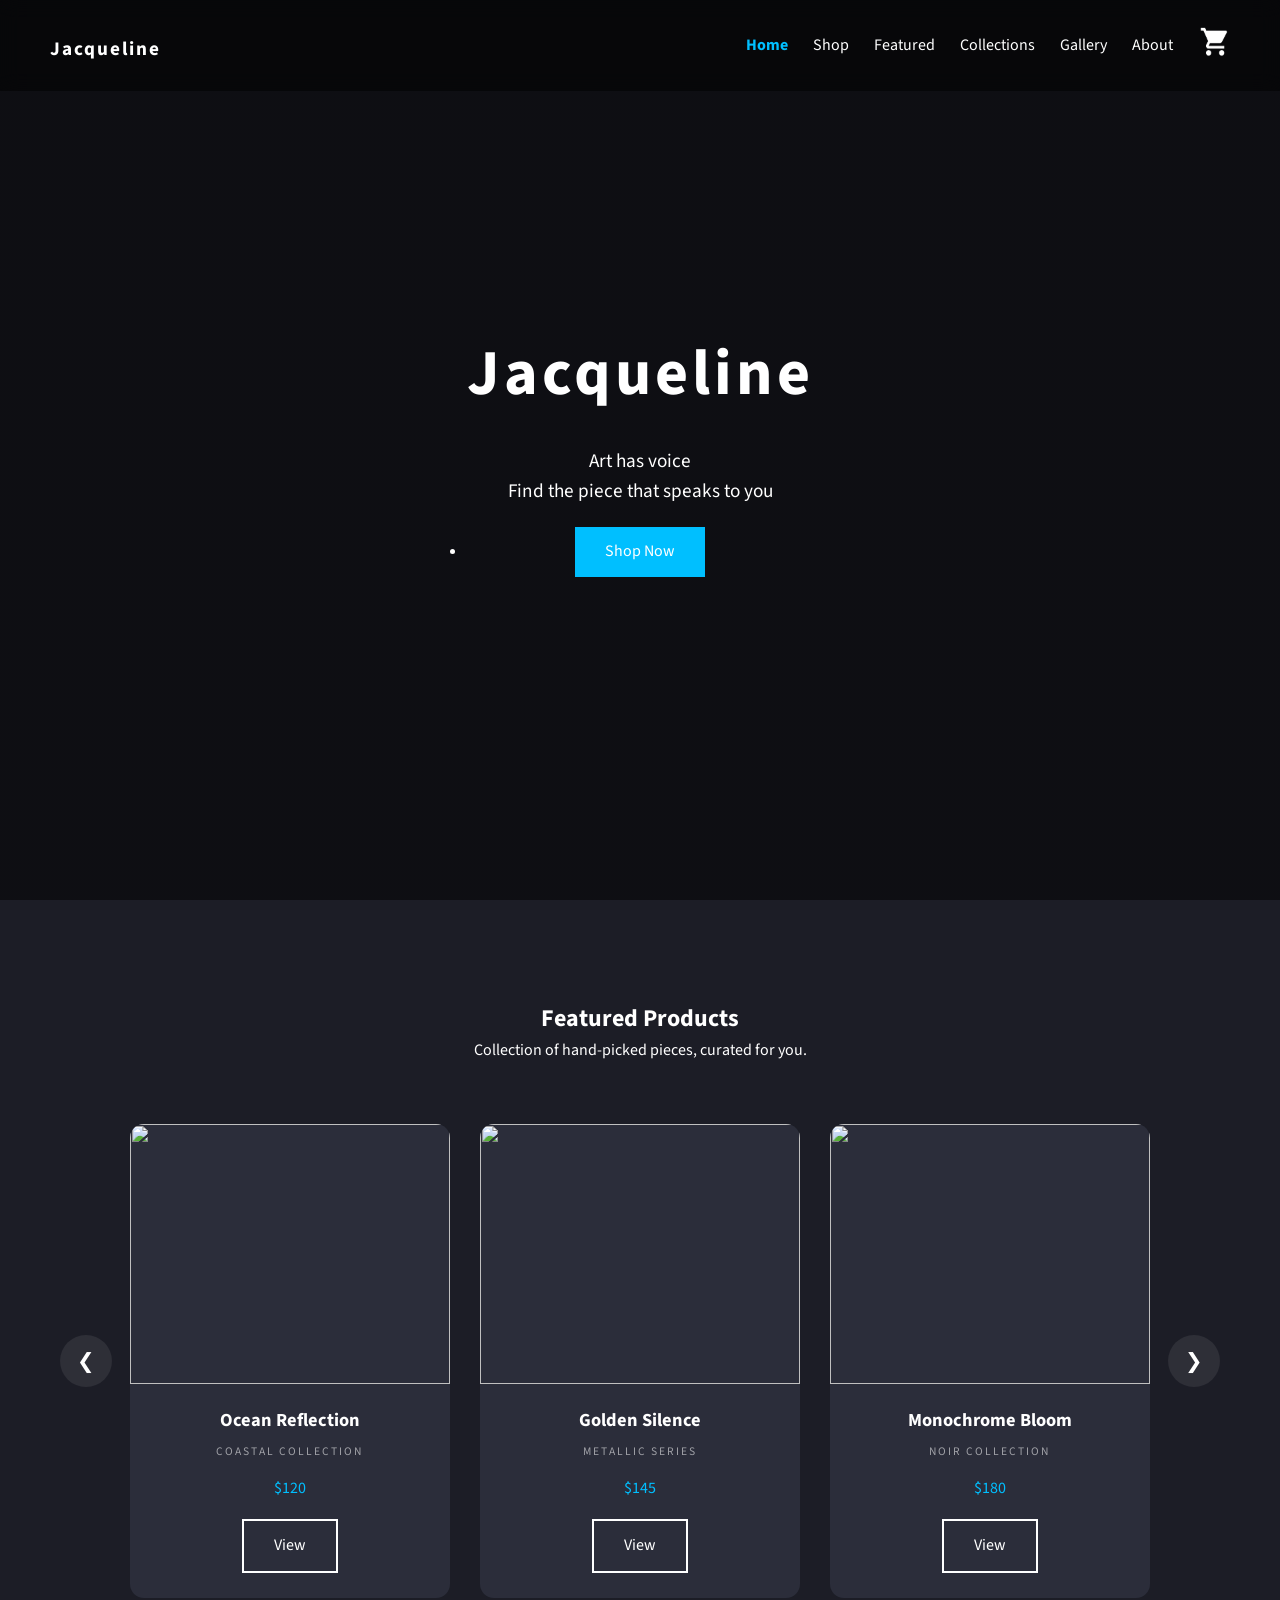
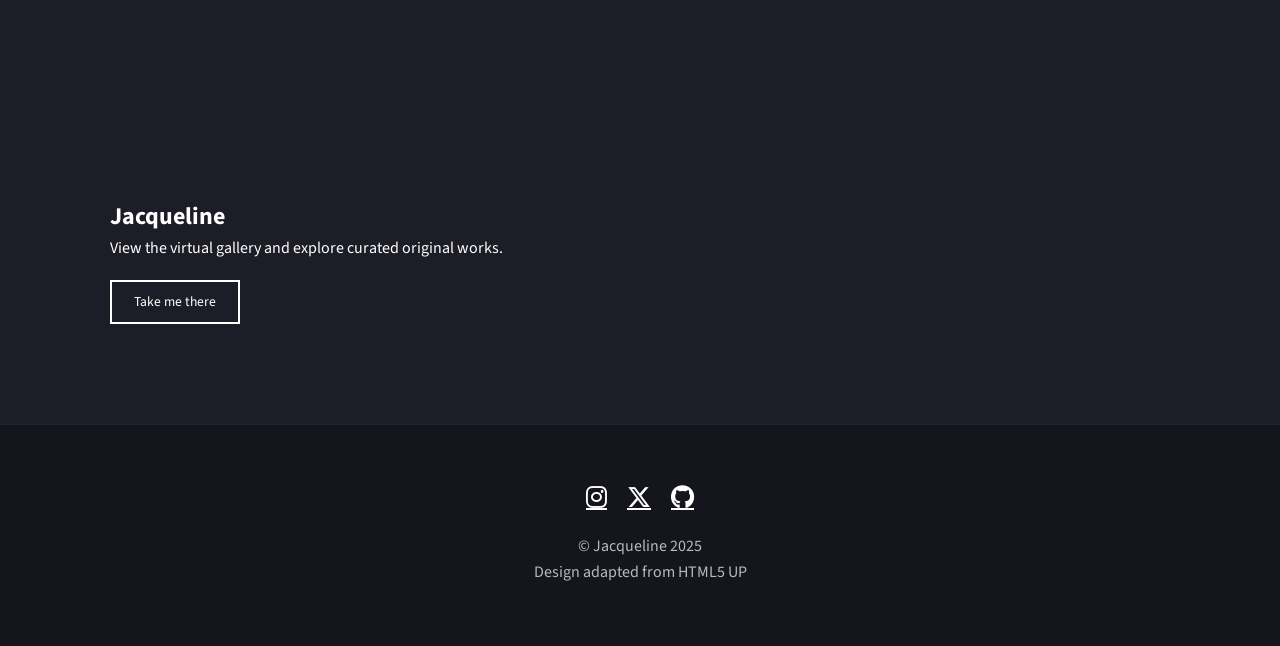
==== commit 7a6fdf3b: "adding gallery button to home page at bottom" ====
--- a/index.html
+++ b/index.html
@@ -433,7 +433,12 @@
                         View the virtual gallery and
                         explore curated original works.
                     </p>
-
+                    <a
+                        href="gallery.html"
+                        class="button home-gallery-button"
+                    >
+                        Take me there
+                    </a>
                 </div>
 
             </section>
--- a/assets/css/main.css
+++ b/assets/css/main.css
@@ -387,13 +387,37 @@
     margin-bottom: 60px;
 }
 
+/* MATCH FEATURED PAGE TYPOGRAPHY */
+
+.collections-header h2,
+.gallery-header h2 {
+    font-size: 3rem;
+
+    letter-spacing: 3px;
+
+    font-weight: 700;
+}
+
+.collections-header p,
+.gallery-header p {
+    margin-top: 14px;
+
+    font-size: 1.1rem;
+
+    opacity: 0.7;
+}
+
 .collections-grid {
     display: grid;
 
     grid-template-columns:
-        repeat(auto-fit, minmax(300px, 1fr));
-
-    gap: 30px;
+        repeat(2, 1fr);
+
+    gap: 40px;
+
+    max-width: 1400px;
+
+    margin: 0 auto;
 }
 
 .collection-card {
@@ -491,25 +515,72 @@
     transform: scale(1.04);
 }
 
+/* =========================
+   GALLERY OVERLAY
+========================= */
+
 .gallery-overlay {
     position: absolute;
+
     inset: 0;
 
-    background: rgba(0,0,0,0.7);
-
-    display: flex;
+    background: rgba(0,0,0,0.55);
+
+    display: flex;
+
     flex-direction: column;
-    justify-content: flex-end;
-
-    padding: 30px;
+
+    justify-content: center;
+
+    align-items: center;
+
+    text-align: center;
+
+    padding: 40px;
 
     opacity: 0;
 
     transition: 0.35s ease;
+
+    backdrop-filter: blur(3px);
 }
 
 .gallery-image-wrapper:hover .gallery-overlay {
     opacity: 1;
+}
+
+.gallery-overlay h3 {
+    font-size: 1.65rem;
+
+    margin-bottom: 18px;
+
+    font-weight: 700;
+
+    line-height: 1.2;
+}
+
+.gallery-overlay h4 {
+    font-size: 1.2rem;
+
+    letter-spacing: 1px;
+
+    text-transform: uppercase;
+
+    opacity: 0.82;
+
+    margin-bottom: 22px;
+
+    font-weight: 600;
+}
+
+.gallery-overlay p {
+    max-width: 420px;
+
+    line-height: 1.7;
+
+    font-size: 1rem;
+
+    opacity: 0.92;
 }
 
 .gallery-title {
@@ -764,6 +835,16 @@
 
     .featured-product {
         min-width: calc((100% - 30px) / 2);
+    }
+
+}
+
+/* COLLECTIONS MOBILE */
+
+@media screen and (max-width: 900px) {
+
+    .collections-grid {
+        grid-template-columns: 1fr;
     }
 
 }
@@ -821,4 +902,232 @@
         font-size: 1rem;
     }
 
+}
+
+/* =========================
+   GALLERY LINKS
+========================= */
+
+.gallery-link {
+    display: block;
+    color: white;
+    text-decoration: none;
+}
+
+.gallery-link:hover {
+    color: white;
+}
+
+/* =========================
+   ARTWORK DETAIL PAGE
+========================= */
+
+.artwork-page {
+    padding: 120px 40px 70px;
+    min-height: 720px;
+}
+
+.back-link {
+    display: block;
+
+    margin: 0 0 24px 0;
+
+    color: white;
+
+    text-decoration: none;
+
+    font-size: 0.85rem;
+
+    font-weight: 600;
+
+    opacity: 0.9;
+
+    transition: 0.3s ease;
+}
+
+.back-link:hover {
+    color: #00bfff;
+    opacity: 1;
+}
+
+.artwork-detail {
+    max-width: 950px;
+
+    margin: 0 auto;
+
+    text-align: center;
+}
+
+.artwork-detail h2 {
+    font-size: 1.8rem;
+
+    line-height: 1.1;
+
+    margin-bottom: 4px;
+}
+
+.artwork-collection {
+    font-size: 0.95rem;
+
+    font-weight: 700;
+
+    opacity: 0.9;
+
+    margin-bottom: 26px;
+}
+
+.artwork-detail-image {
+    display: block;
+
+    width: min(100%, 520px);
+
+    margin: 0 auto 24px;
+
+    border-radius: 0;
+}
+
+.artwork-detail-caption {
+    max-width: 680px;
+
+    margin: 0 auto 22px;
+
+    font-size: 0.9rem;
+
+    font-weight: 700;
+
+    line-height: 1.5;
+}
+
+.button.small {
+    padding: 8px 22px;
+
+    font-size: 0.75rem;
+
+    margin-top: 0;
+
+    color: rgb(52, 52, 52);
+}
+
+/* =========================
+   ARTWORK READ MORE POPUP
+========================= */
+
+.artwork-modal-overlay {
+    position: fixed;
+
+    inset: 0;
+
+    display: none;
+
+    justify-content: center;
+    align-items: center;
+
+    padding: 35px;
+
+    background: rgba(0,0,0,0.78);
+
+    z-index: 7000;
+}
+
+.artwork-modal-overlay.active {
+    display: flex;
+}
+
+.artwork-modal-card {
+    width: min(700px, 92vw);
+
+    max-height: 72vh;
+
+    overflow-y: auto;
+
+    background: #e7e1e5;
+
+    color: #111;
+
+    padding: 30px 36px;
+
+    text-align: center;
+
+    box-shadow:
+        0 20px 70px rgba(0,0,0,0.5);
+}
+
+.artwork-modal-card h2 {
+    color: #111;
+
+    font-size: 1.65rem;
+
+    line-height: 1.1;
+
+    margin-bottom: 5px;
+}
+
+.artwork-modal-card h3 {
+    color: #111;
+
+    font-size: 1.05rem;
+
+    margin-bottom: 25px;
+}
+
+.modal-artwork-caption {
+    font-size: 1rem;
+
+    line-height: 1.45;
+
+    margin-bottom: 22px;
+}
+
+.artwork-modal-card hr {
+    border: none;
+
+    border-top:
+        1px solid rgba(0,0,0,0.25);
+
+    margin: 0 0 18px;
+}
+
+.modal-artwork-notes {
+    font-size: 0.92rem;
+
+    line-height: 1.45;
+}
+
+/* =========================
+   ARTWORK PAGE MOBILE
+========================= */
+
+@media screen and (max-width: 768px) {
+
+    .artwork-page {
+        padding-left: 24px;
+        padding-right: 24px;
+    }
+
+    .artwork-detail h2 {
+        font-size: 1.5rem;
+    }
+
+    .artwork-detail-image {
+        width: 100%;
+    }
+
+    .artwork-modal-card {
+        padding: 26px 24px;
+    }
+
+}
+
+/* =========================
+   HOME GALLERY BUTTON
+========================= */
+
+.home-gallery-button {
+    margin-top: 18px;
+
+    padding: 9px 22px;
+
+    font-size: 0.85rem;
+
+    align-self: flex-start;
 }
